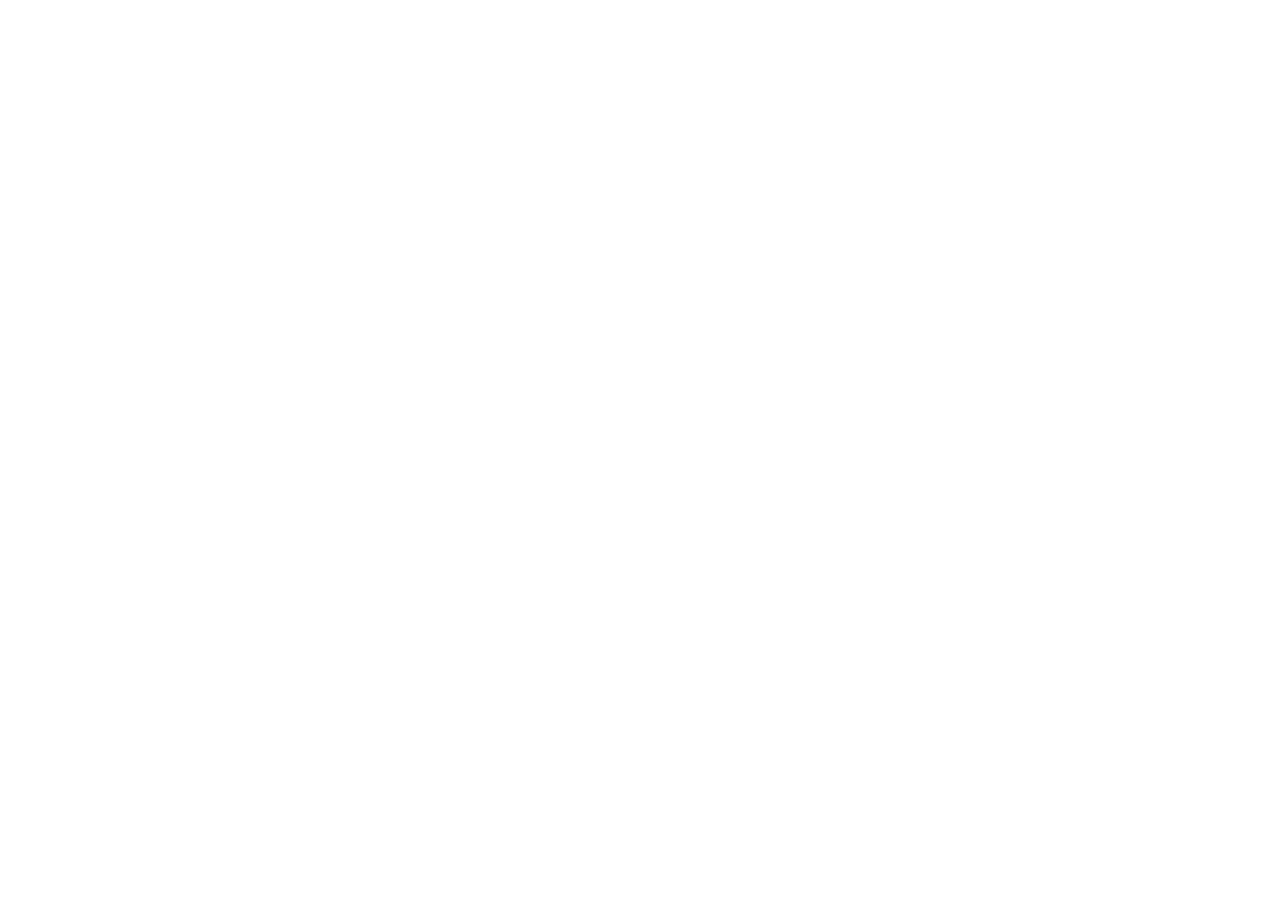
==== pages/contacto.html @ 7a92562d "Agregado de Carpeta pages/" ====
<!DOCTYPE html>
<html lang="es">
<head>
    <meta charset="UTF-8">
    <meta http-equiv="X-UA-Compatible" content="IE=edge">
    <meta name="viewport" content="width=device-width, initial-scale=1.0">
    <title>Phos Cars | CONTACTO</title>
</head>
<body>
    
</body>
</html>
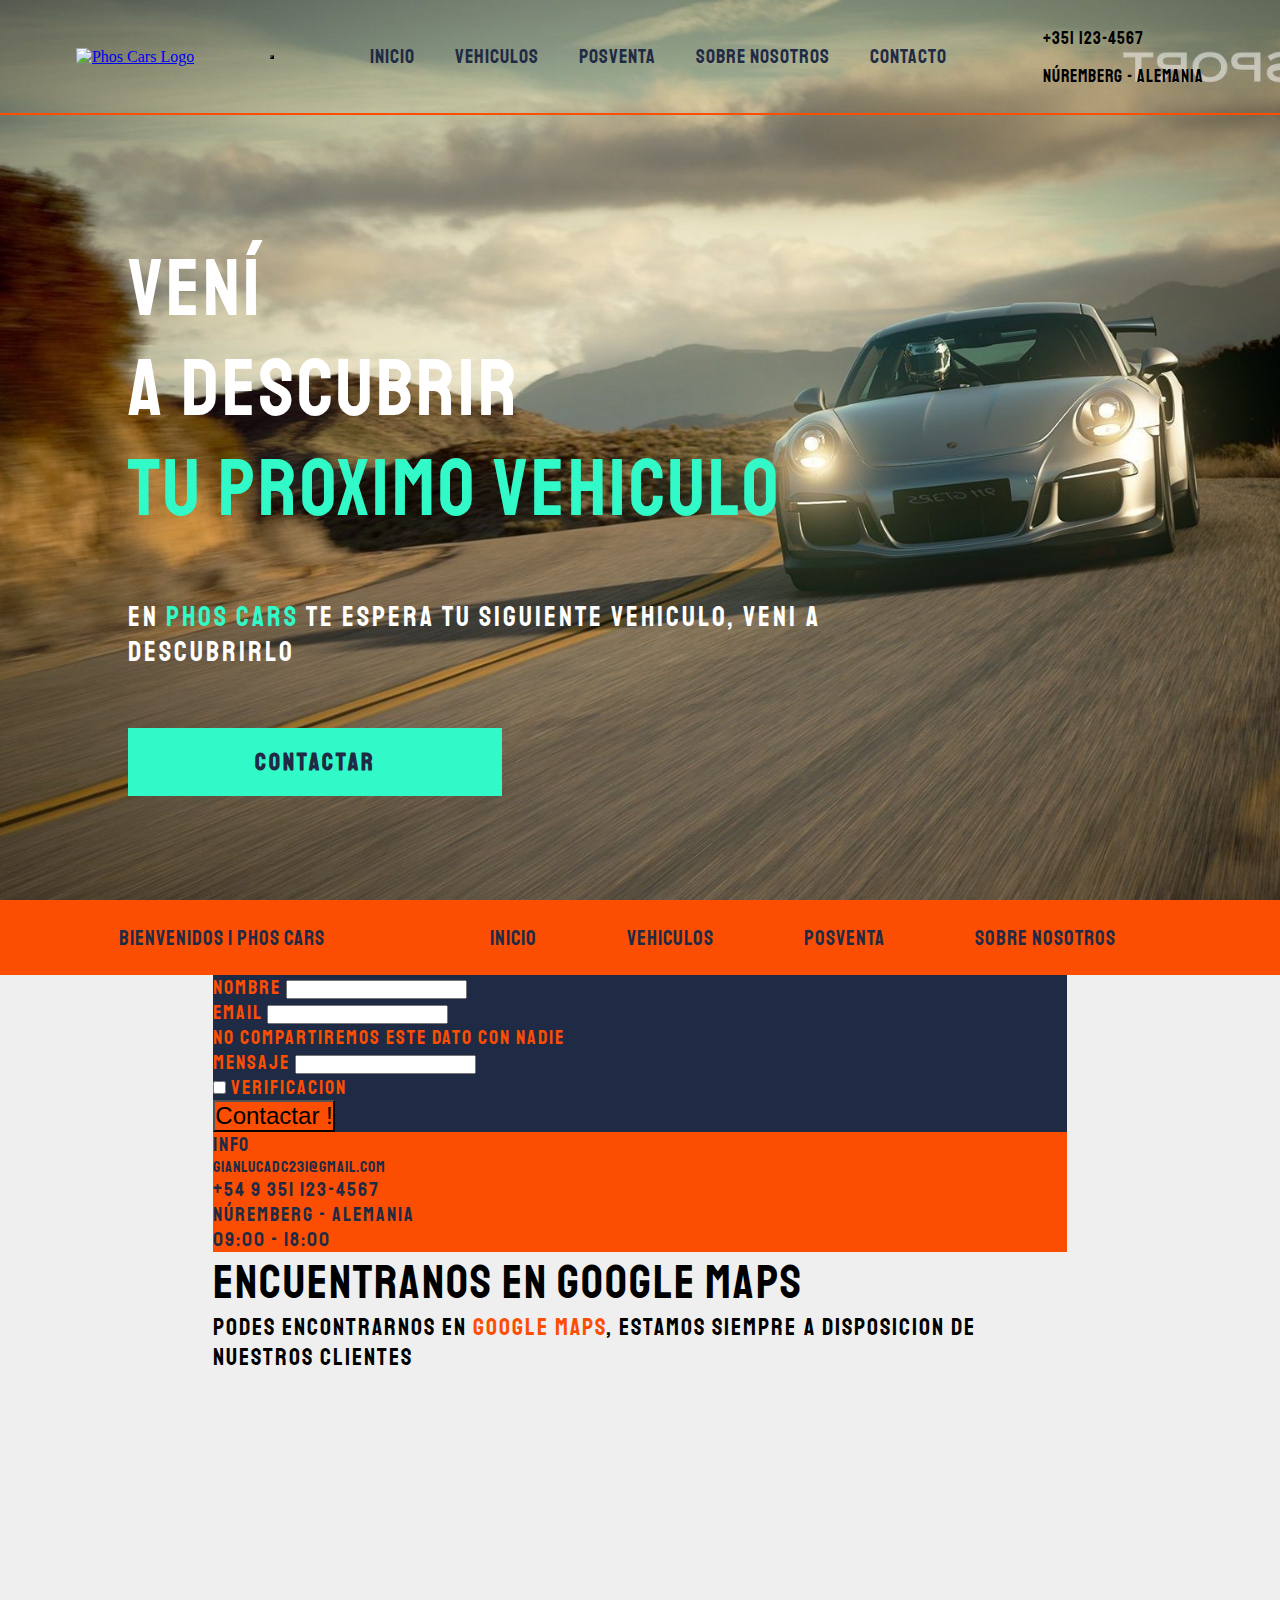
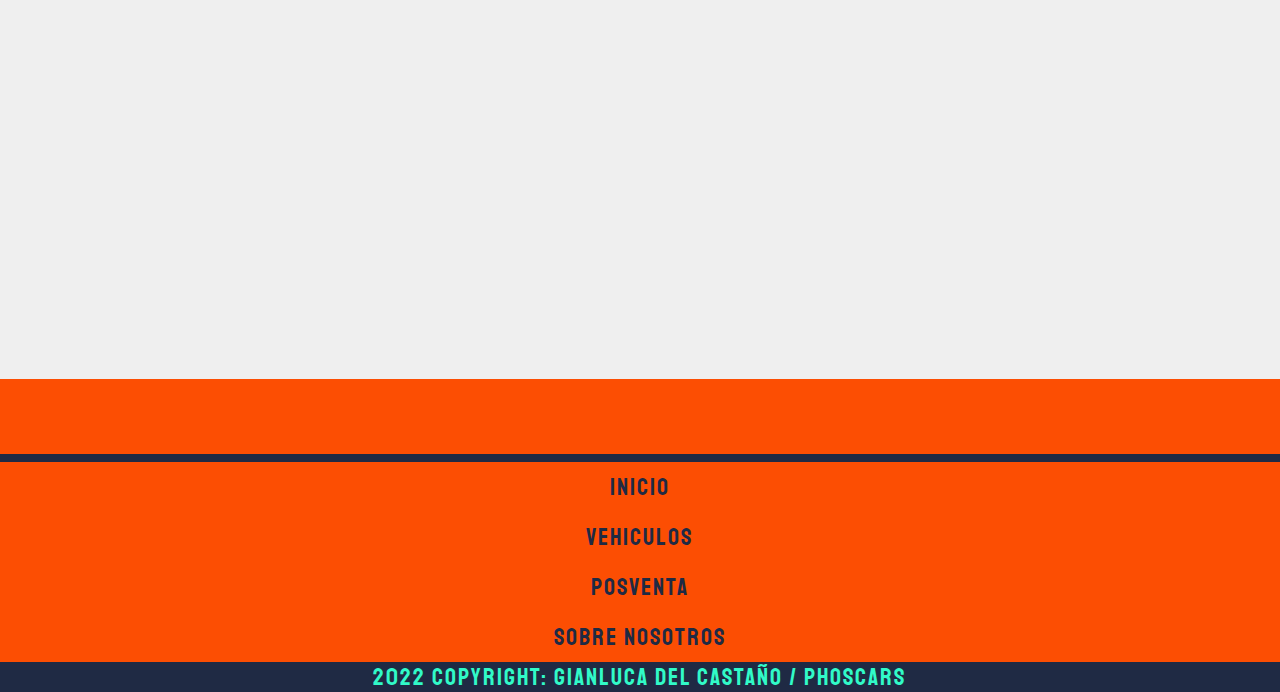
==== commit b85ee3a5: "Seccion de CONTACTO terminada(Contenido y Responsive)" ====
--- a/pages/contacto.html
+++ b/pages/contacto.html
@@ -4,9 +4,166 @@
     <meta charset="UTF-8">
     <meta http-equiv="X-UA-Compatible" content="IE=edge">
     <meta name="viewport" content="width=device-width, initial-scale=1.0">
+    <!-- Fonts Google -->
+    <link rel="preconnect" href="https://fonts.googleapis.com">
+    <link rel="preconnect" href="https://fonts.gstatic.com" crossorigin>
+    <link href="https://fonts.googleapis.com/css2?family=Staatliches&display=swap" rel="stylesheet">
+    <!-- Bootstrap -->
+    <link href="https://cdn.jsdelivr.net/npm/bootstrap@5.1.3/dist/css/bootstrap.min.css" rel="stylesheet" integrity="sha384-1BmE4kWBq78iYhFldvKuhfTAU6auU8tT94WrHftjDbrCEXSU1oBoqyl2QvZ6jIW3" crossorigin="anonymous">
+    <!-- Estilo Propio -->
+    <link rel="stylesheet" href="../css/style.css">
+    <!-- Fav Icon -->
+    <link rel="shortcut icon" href="../images/favicon.ico" type="image/x-icon">
+    <!-- Theme Color -->
+    <meta name="theme-color" content="#fc4c02">
+    <!-- Font Awesome -->
+    <script src="https://kit.fontawesome.com/902822c0ea.js" crossorigin="anonymous"></script>
     <title>Phos Cars | CONTACTO</title>
 </head>
 <body>
-    
+    <div class="contenedorGridContacto">
+        <!-- HEADER -->
+        <header class="headerContacto">
+            <!-- Header Principal -->
+            <div class="headerPrincipal navbar navbar-expand-md navbar-light">
+                <a class="navbar-brand" href="../index.html"><img src="../images/LogoPhosCars2.png" alt="Phos Cars Logo" class="logo"></a>
+                <button class="navbar-toggler" type="button" data-bs-toggle="collapse" data-bs-target="#navbarText" aria-controls="navbarText" aria-expanded="false" aria-label="Toggle navigation">
+                    <span class="navbar-toggler-icon"></span>
+                </button>
+                <div class="collapse navbar-collapse" id="navbarText">
+                    <ul class="navbar-nav me-auto mb-2 mb-lg-0">
+                        <li class="nav-item">
+                            <a class="nav-link" aria-current="page" href="../index.html">INICIO</a>
+                        </li>
+                        <li class="nav-item">
+                            <a class="nav-link" href="./vehiuclos.html">VEHICULOS</a>
+                        </li>
+                        <li class="nav-item">
+                                <a class="nav-link" href="./posventa.html">POSVENTA</a>
+                        </li>
+                        <li class="nav-item">
+                            <a class="nav-link" href="./sobreNosotros.html">SOBRE NOSOTROS</a>
+                        </li>
+                        <li class="nav-item">
+                            <a class="nav-link" href="./contacto.html">CONTACTO</a>
+                        </li>
+                    </ul>
+                </div>
+                <div class="headerInfo disabled">
+                        <div class="infoCelular">
+                            <i class="fas fa-phone"></i> 
+                            +351 123-4567
+                        </div>
+                        <div class="infoLugar">
+                            <i class="fas fa-map-marker-alt"></i>
+                            Núremberg - Alemania
+                        </div>
+                </div>
+            </div>
+            <!-- Header Principal -->
+            <!-- Header Imagen -->
+            <div class="headerImagen">
+                <div class="textoHeaderIndex">
+                    <div class="tituloTextoHeaderIndex">
+                        <p>VENÍ</p>
+                        <p>A DESCUBRIR</p>
+                        <p class="legendario">TU PROXIMO VEHICULO</p>
+                    </div>
+                    <p>EN <span style="color:#31fac8;">PHOS CARS</span> TE ESPERA TU SIGUIENTE VEHICULO, VENI A DESCUBRIRLO</p>
+                    <a href="#contact"><button>CONTACTAR</button></a>
+                </div>
+            </div>
+            <!-- Header Imagen -->
+        </header>
+        <!-- HEADER -->
+        <!-- HEADER-SECUNADARIO -->
+        <div id="contact" class="headerSec">
+            <a href="./index.html" class="bienvenidos">BIENVENIDOS | Phos Cars</a>
+            <ul>
+                <li><a href="../index.html">INICIO</a></li>
+                <li><a href="./vehiuclos.html">VEHICULOS</a></li>
+                <li><a href="./posventa.html">POSVENTA</a></li>
+                <li><a href="./sobreNosotros.html">SOBRE NOSOTROS</a></li>
+            </ul>
+        </div>
+        <!-- HEADER-SECUNADARIO -->
+        <!-- CONTACTO -->
+        <div class="contacto">
+            <!-- Formulario de Contacto -->
+            <div class="container contenedorFormulario my-5 d-flex">
+                <form class="w-75 p-3 colorLetra">
+                    <div class="mb-3">
+                        <label for="exampleInputEmail1" class="form-label">Nombre</label>
+                        <input type="name" class="form-control" id="exampleInputEmail1" aria-describedby="emailHelp">
+                    </div>
+                    <div class="mb-3">
+                        <label for="exampleInputEmail1" class="form-label">Email</label>
+                        <input type="email" class="form-control" id="exampleInputEmail1" aria-describedby="emailHelp">
+                        <div id="emailHelp" class="form-text">No compartiremos este dato con NADIE</div>
+                    </div>
+                    <div class="mb-3">
+                        <label for="exampleInputPassword1" class="form-label">Mensaje</label>
+                        <input type="text" class="form-control" id="exampleInputPassword1">
+                    </div>
+                    <div class="mb-3 form-check">
+                        <input type="checkbox" class="form-check-input" id="exampleCheck1">
+                        <label class="form-check-label" for="exampleCheck1">Verificacion</label>
+                    </div>
+                    <button type="submit" class="btn colorBoton ancho">Contactar !</button>
+                </form>
+                <div class="barraNaranja w-25 d-flex flex-column justify-content-evenly text-center">
+                    <p class="info">INFO</p>
+                    <div>
+                        <i class="fas fa-envelope azul"></i>
+                        <p class="correo" >gianlucadc231@gmail.com</p>
+                    </div>
+                    <div>
+                        <i class="fas fa-phone azul"></i>
+                        <p>+54 9 351 123-4567</p>
+                    </div>
+                    <div>
+                        <i class="fas fa-map-marker-alt azul"></i>
+                        <p>Núremberg - Alemania</p>
+                    </div>
+                    <div>
+                        <i class="fas fa-clock azul"></i>
+                        <p>09:00 - 18:00</p>
+                    </div>
+                </div>
+            </div>
+            <div class="container text-center textoMapa">
+                <p class="tituloMapa">Encuentranos en Google Maps</p>
+                <p>PODES ENCONTRARNOS EN <span style="color:#fc4e03;">GOOGLE MAPS</span>, ESTAMOS SIEMPRE A DISPOSICION DE NUESTROS CLIENTES</p>
+                <iframe src="https://www.google.com/maps/embed?pb=!1m18!1m12!1m3!1d166051.50064746625!2d10.99295526501149!3d49.43623222397576!2m3!1f0!2f0!3f0!3m2!1i1024!2i768!4f13.1!3m3!1m2!1s0x479f57aeb5b61cd3%3A0xdd5daf85a98c21b7!2sN%C3%BAremberg%2C%20Alemania!5e0!3m2!1ses!2sar!4v1643729900407!5m2!1ses!2sar" width="100%" height="600" style="border:0;" allowfullscreen="" loading="lazy"></iframe>
+            </div>
+            <!-- Mapa Ubicacion -->
+        </div>
+        <!-- CONTACTO -->
+        <!-- FOOTER -->
+        <footer class="footer">
+            <div class="iconosRedes">
+                <a href="#"><i class="fa-brands fa-twitter"></i></a>
+                <a href="#"><i class="fa-brands fa-facebook-f"></i></a>
+                <a href="#"><i class="fa-brands fa-github"></i></a>
+                <a href="#"><i class="fa-brands fa-instagram"></i></a>
+                <a href="#"><i class="fa-brands fa-youtube"></i></a>
+            </div>
+            <div class="barraColor"></div>
+            <div class="enlaces">
+                <li><a href="../index.html">INICIO</a></li>
+                <li><a href="./vehiuclos.html">VEHICULOS</a></li>
+                <li><a href="./posventa.html">POSVENTA</a></li>
+                <li><a href="./sobreNosotros.html">SOBRE NOSOTROS</a></li>
+            </div>
+            <div class="copyright"><p>2022 Copyright: Gianluca Del Castaño / PhosCars</p></div>
+        </footer>
+        <!-- FOOTER -->
+
+
+    </div>
+
+
+    <!-- Bootstrap Bundle -->
+    <script src="https://cdn.jsdelivr.net/npm/bootstrap@5.1.3/dist/js/bootstrap.bundle.min.js" integrity="sha384-ka7Sk0Gln4gmtz2MlQnikT1wXgYsOg+OMhuP+IlRH9sENBO0LRn5q+8nbTov4+1p" crossorigin="anonymous"></script>
 </body>
 </html>--- a/css/style.css
+++ b/css/style.css
@@ -0,0 +1,1175 @@
+* {
+  padding: 0;
+  margin: 0;
+  box-sizing: border-box; }
+
+body {
+  background-color: #efefef; }
+
+dl, ol, ul {
+  margin-top: 0;
+  margin-bottom: 0rem; }
+
+ol, ul {
+  padding-left: 0rem; }
+
+:root {
+  --bs-body-line-height: none; }
+
+.contenedorGrid {
+  display: grid;
+  grid-template-columns: 0.25fr 1fr 0.25fr;
+  grid-template-rows: 100vh 75px auto auto;
+  grid-template-areas: "header header header"+ "headerSec headerSec headerSec"+ "article article article"+ "footer footer footer"; }
+
+.header {
+  grid-area: header; }
+  .header .headerPrincipal {
+    width: 100%;
+    height: 115px;
+    display: flex;
+    justify-content: space-evenly;
+    align-items: center;
+    border-bottom: #fc4e03 2px solid;
+    position: absolute; }
+    .header .headerPrincipal ul {
+      display: flex;
+      flex-wrap: wrap;
+      transition: all ease 0.15s; }
+      .header .headerPrincipal ul li {
+        list-style: none; }
+        .header .headerPrincipal ul li .nav-link {
+          color: #1f2a44;
+          display: inline !important; }
+          @media (min-width: 768px) {
+            .header .headerPrincipal ul li .nav-link {
+              padding: 15px 20px; } }
+        .header .headerPrincipal ul li a {
+          text-decoration: none;
+          color: #1f2a44;
+          padding: 15px 20px;
+          transition: all ease 0.15s;
+          font-family: 'Staatliches', cursive;
+          letter-spacing: 1px;
+          font-size: 1.25rem; }
+          .header .headerPrincipal ul li a:hover {
+            border-bottom: 5px #fc4e03 solid;
+            color: #fc4e03; }
+          @media (max-width: 767px) {
+            .header .headerPrincipal ul li a {
+              font-size: 2rem; } }
+        @media (max-width: 767px) {
+          .header .headerPrincipal ul li {
+            padding: 20px 0; } }
+    @media (max-width: 767px) {
+      .header .headerPrincipal .navbar-nav {
+        align-items: center; } }
+    .header .headerPrincipal .headerInfo {
+      height: 80%;
+      display: flex;
+      flex-direction: column;
+      justify-content: space-evenly;
+      font-family: 'Staatliches', cursive;
+      letter-spacing: 1px;
+      font-size: 1.1rem; }
+      .header .headerPrincipal .headerInfo .fas {
+        color: #fc4e03;
+        font-size: 20px; }
+    @media (max-width: 950px) {
+      .header .headerPrincipal .disabled {
+        display: none; } }
+    .header .headerPrincipal .navbar-collapse {
+      flex-grow: 0; }
+    @media (max-width: 767px) {
+      .header .headerPrincipal .navbar-collapse {
+        background-color: #31fac8;
+        z-index: 2; } }
+    @media (max-width: 425px) {
+      .header .headerPrincipal {
+        z-index: 1; } }
+    .header .headerPrincipal .navbar-toggler {
+      background-color: #31fac8; }
+  .header .headerImagen {
+    height: 100%;
+    background-image: url(../images/background_imageSEO.jpg);
+    background-position: center;
+    background-size: cover; }
+    .header .headerImagen .textoHeaderIndex {
+      color: white;
+      width: 30%;
+      height: 65%;
+      display: flex;
+      flex-direction: column;
+      justify-content: space-evenly;
+      align-items: flex-start;
+      position: relative;
+      top: 20%;
+      left: 10%;
+      font-family: 'Staatliches', cursive;
+      letter-spacing: 3px; }
+      .header .headerImagen .textoHeaderIndex p {
+        font-size: 1.75rem; }
+        @media (max-width: 767px) {
+          .header .headerImagen .textoHeaderIndex p {
+            font-size: 1.5rem; } }
+        @media (max-width: 424px) {
+          .header .headerImagen .textoHeaderIndex p {
+            font-size: 1.25rem; } }
+      .header .headerImagen .textoHeaderIndex a {
+        height: 10%;
+        width: 45%; }
+        .header .headerImagen .textoHeaderIndex a button {
+          height: 100%;
+          width: 100%;
+          background-color: #31fac8;
+          border: none;
+          color: #1f2a44;
+          font-weight: bold;
+          font-size: 1.5rem;
+          letter-spacing: 3px;
+          font-family: 'Staatliches', cursive;
+          transition: all 0.3s ease-in-out;
+          cursor: pointer; }
+          .header .headerImagen .textoHeaderIndex a button:hover {
+            background-color: #fc4e03; }
+          @media (max-width: 424px) {
+            .header .headerImagen .textoHeaderIndex a button {
+              font-size: 1.25rem; } }
+      .header .headerImagen .textoHeaderIndex .tituloTextoHeaderIndex p {
+        font-size: 7rem; }
+        @media (max-width: 1440px) {
+          .header .headerImagen .textoHeaderIndex .tituloTextoHeaderIndex p {
+            font-size: 6rem; } }
+        @media (max-width: 767px) {
+          .header .headerImagen .textoHeaderIndex .tituloTextoHeaderIndex p {
+            font-size: 4rem; } }
+        @media (max-width: 424px) {
+          .header .headerImagen .textoHeaderIndex .tituloTextoHeaderIndex p {
+            font-size: 3.75rem; } }
+      .header .headerImagen .textoHeaderIndex .tituloTextoHeaderIndex .legendario {
+        color: #31fac8; }
+      @media (max-width: 1440px) {
+        .header .headerImagen .textoHeaderIndex {
+          width: 35%;
+          height: 75%; } }
+      @media (max-width: 1050px) {
+        .header .headerImagen .textoHeaderIndex {
+          width: 45%;
+          height: 75%; } }
+      @media (max-width: 865px) {
+        .header .headerImagen .textoHeaderIndex {
+          width: 80%;
+          height: 75%; } }
+      @media (max-width: 424px) {
+        .header .headerImagen .textoHeaderIndex {
+          left: 5%;
+          width: 90%;
+          height: 75%; } }
+      @media (max-width: 340px) {
+        .header .headerImagen .textoHeaderIndex {
+          left: 2%;
+          width: 96%;
+          height: 75%; } }
+    @media (max-width: 425px) {
+      .header .headerImagen {
+        background-image: url(../images/phoneBackground.jpg);
+        position: relative; }
+        .header .headerImagen:before {
+          content: '';
+          position: absolute;
+          top: 0;
+          bottom: 0;
+          left: 0;
+          right: 0;
+          background-color: rgba(0, 0, 0, 0.5); } }
+
+.headerSec {
+  grid-area: headerSec;
+  background-color: #fc4e03;
+  display: flex;
+  justify-content: space-evenly;
+  align-items: center;
+  font-family: 'Staatliches', cursive;
+  letter-spacing: 1px;
+  font-size: 1.3rem;
+  position: sticky;
+  top: 0;
+  z-index: 1; }
+  .headerSec .bienvenidos {
+    color: #1f2a44;
+    text-decoration: none; }
+    @media (max-width: 700px) {
+      .headerSec .bienvenidos {
+        display: none; } }
+  .headerSec ul {
+    display: flex;
+    justify-content: space-between;
+    align-items: center; }
+    .headerSec ul li {
+      list-style: none; }
+      .headerSec ul li a {
+        text-decoration: none;
+        padding: 25px 45px;
+        transition: all ease 0.25s;
+        color: #1f2a44; }
+        .headerSec ul li a:hover {
+          background-color: #1f2a44;
+          color: #fc4e03; }
+        @media (max-width: 950px) {
+          .headerSec ul li a {
+            padding: 25px 20px; } }
+        @media (max-width: 750px) {
+          .headerSec ul li a {
+            padding: 25px 10px; } }
+        @media (max-width: 580px) {
+          .headerSec ul li a {
+            padding: 29px 15px; } }
+        @media (max-width: 424px) {
+          .headerSec ul li a {
+            padding: 29px 8px; } }
+        @media (max-width: 370px) {
+          .headerSec ul li a {
+            padding: 29px 2px; } }
+  @media (max-width: 580px) {
+    .headerSec {
+      font-size: 1rem; } }
+
+.article {
+  grid-area: article;
+  display: grid;
+  grid-template-columns: 0.25fr 0.25fr 1fr 1fr 0.25fr 0.25fr;
+  grid-template-rows: auto auto auto auto auto;
+  row-gap: 25px;
+  grid-template-areas: ". . muestraVehiculosIndex muestraVehiculosIndex . ."+ ". . seccionesIndex seccionesIndex . ."+ "estadisticasIndex estadisticasIndex estadisticasIndex estadisticasIndex estadisticasIndex estadisticasIndex"+ "opinionesIndex opinionesIndex opinionesIndex opinionesIndex opinionesIndex opinionesIndex"+ "infoIndex infoIndex infoIndex infoIndex infoIndex infoIndex"; }
+  .article .muestraVehiculosIndex {
+    background-color: #1f2a44;
+    grid-area: muestraVehiculosIndex;
+    text-align: center; }
+    .article .muestraVehiculosIndex .tituloMuestraVehiculosIndex p {
+      color: #fc4e03;
+      font-family: 'Staatliches', cursive;
+      letter-spacing: 2px;
+      font-size: 3rem;
+      padding-top: 20px; }
+    .article .muestraVehiculosIndex .contenedorAuto1 p {
+      color: #fc4e03;
+      font-family: 'Staatliches', cursive;
+      letter-spacing: 2px;
+      font-size: 2rem; }
+    .article .muestraVehiculosIndex .contenedorAuto2 p {
+      color: #fc4e03;
+      font-family: 'Staatliches', cursive;
+      letter-spacing: 2px;
+      font-size: 2rem; }
+    .article .muestraVehiculosIndex .contenedorAuto3 p {
+      color: #fc4e03;
+      font-family: 'Staatliches', cursive;
+      letter-spacing: 2px;
+      font-size: 2rem; }
+    .article .muestraVehiculosIndex .contenedorAuto4 p {
+      color: #fc4e03;
+      font-family: 'Staatliches', cursive;
+      letter-spacing: 2px;
+      font-size: 2rem; }
+    .article .muestraVehiculosIndex .contenedorAuto5 p {
+      color: #fc4e03;
+      font-family: 'Staatliches', cursive;
+      letter-spacing: 2px;
+      font-size: 2rem; }
+    .article .muestraVehiculosIndex .contenedorAuto6 p {
+      color: #fc4e03;
+      font-family: 'Staatliches', cursive;
+      letter-spacing: 2px;
+      font-size: 2rem; }
+    .article .muestraVehiculosIndex .autoi {
+      width: 75%; }
+    @media (max-width: 1100px) {
+      .article .muestraVehiculosIndex img {
+        width: 75%; } }
+    @media (max-width: 425px) {
+      .article .muestraVehiculosIndex .responsive425 {
+        flex-direction: column !important; } }
+  .article .seccionesIndex {
+    grid-area: seccionesIndex;
+    display: grid;
+    grid-template-columns: 0.25fr 1fr 1fr 0.25fr;
+    grid-template-rows: auto 1fr 1fr;
+    row-gap: 20px;
+    grid-template-areas: ". tituloSeccionesIndex tituloSeccionesIndex ."+ ". secciones1 secciones1 ."+ ". secciones2 secciones2 ."; }
+    .article .seccionesIndex .tituloSeccionesIndex {
+      grid-area: tituloSeccionesIndex;
+      margin: 0 auto; }
+      .article .seccionesIndex .tituloSeccionesIndex p {
+        font-family: 'Staatliches', cursive;
+        letter-spacing: 2px;
+        font-size: 4rem;
+        color: #1f2a44; }
+    .article .seccionesIndex .secciones1 {
+      grid-area: secciones1;
+      display: grid;
+      grid-template-columns: 1fr 1fr;
+      grid-template-rows: 1fr;
+      column-gap: 20px;
+      grid-template-areas: "seccionesVehiculos seccionesPosventa"; }
+      .article .seccionesIndex .secciones1 .seccionesVehiculos {
+        background-color: crimson;
+        grid-area: seccionesVehiculos;
+        background-image: url(../images/seccionVehiculos.png);
+        background-position: center;
+        background-size: contain;
+        height: 450px;
+        width: 100%;
+        display: flex;
+        justify-content: center;
+        align-items: center;
+        text-decoration: none; }
+        .article .seccionesIndex .secciones1 .seccionesVehiculos p {
+          font-family: 'Staatliches', cursive;
+          letter-spacing: 2px;
+          font-size: 3rem;
+          color: #1f2a44; }
+      .article .seccionesIndex .secciones1 .seccionesPosventa {
+        background-color: royalblue;
+        grid-area: seccionesPosventa;
+        background-image: url(../images/seccionVehiculos.png);
+        background-position: center;
+        background-size: contain;
+        height: 450px;
+        width: 100%;
+        display: flex;
+        justify-content: center;
+        align-items: center;
+        text-decoration: none; }
+        .article .seccionesIndex .secciones1 .seccionesPosventa p {
+          font-family: 'Staatliches', cursive;
+          letter-spacing: 2px;
+          font-size: 3rem;
+          color: #1f2a44; }
+      @media (max-width: 425px) {
+        .article .seccionesIndex .secciones1 {
+          grid-template-rows: 1fr 1fr;
+          row-gap: 20px;
+          grid-template-areas: "seccionesVehiculos seccionesVehiculos"+ "seccionesPosventa seccionesPosventa"; } }
+    .article .seccionesIndex .secciones2 {
+      grid-area: secciones2;
+      display: grid;
+      grid-template-columns: 1fr 1fr;
+      grid-template-rows: 1fr;
+      column-gap: 20px;
+      grid-template-areas: "seccionesSobreNosotros seccionesContacto"; }
+      .article .seccionesIndex .secciones2 .seccionesSobreNosotros {
+        background-color: dimgray;
+        grid-area: seccionesSobreNosotros;
+        background-image: url(../images/seccionVehiculos.png);
+        background-position: center;
+        background-size: contain;
+        height: 450px;
+        width: 100%;
+        display: flex;
+        justify-content: center;
+        align-items: center;
+        text-decoration: none; }
+        .article .seccionesIndex .secciones2 .seccionesSobreNosotros p {
+          font-family: 'Staatliches', cursive;
+          letter-spacing: 2px;
+          font-size: 3rem;
+          color: #1f2a44;
+          text-align: center; }
+      .article .seccionesIndex .secciones2 .seccionesContacto {
+        background-color: darkgreen;
+        grid-area: seccionesContacto;
+        background-image: url(../images/seccionVehiculos.png);
+        background-position: center;
+        background-size: contain;
+        height: 450px;
+        width: 100%;
+        display: flex;
+        justify-content: center;
+        align-items: center;
+        text-decoration: none; }
+        .article .seccionesIndex .secciones2 .seccionesContacto p {
+          font-family: 'Staatliches', cursive;
+          letter-spacing: 2px;
+          font-size: 3rem;
+          color: #1f2a44; }
+      @media (max-width: 425px) {
+        .article .seccionesIndex .secciones2 {
+          grid-template-rows: 1fr 1fr;
+          row-gap: 20px;
+          grid-template-areas: "seccionesSobreNosotros seccionesSobreNosotros"+ "seccionesContacto seccionesContacto"; } }
+    @media (max-width: 500px) {
+      .article .seccionesIndex {
+        grid-template-areas: ". tituloSeccionesIndex tituloSeccionesIndex ."+ "secciones1 secciones1 secciones1 secciones1"+ "secciones2 secciones2 secciones2 secciones2"; } }
+  .article .estadisticasIndex {
+    grid-area: estadisticasIndex;
+    background-color: #1f2a44;
+    display: grid;
+    grid-template-columns: 0.25fr 1fr 1fr 1fr 1fr 0.25fr;
+    grid-template-rows: auto auto;
+    row-gap: 25px;
+    grid-template-areas: ". tituloEstadisticaIndex tituloEstadisticaIndex tituloEstadisticaIndex tituloEstadisticaIndex ."+ ". itemsEstadisticas itemsEstadisticas itemsEstadisticas itemsEstadisticas ."; }
+    .article .estadisticasIndex .tituloEstadisticaIndex {
+      grid-area: tituloEstadisticaIndex;
+      display: flex;
+      justify-content: center; }
+      .article .estadisticasIndex .tituloEstadisticaIndex p {
+        color: #fc4e03;
+        font-family: 'Staatliches', cursive;
+        letter-spacing: 2px;
+        font-size: 3rem;
+        padding-top: 20px; }
+    .article .estadisticasIndex .itemsEstadisticas {
+      grid-area: itemsEstadisticas;
+      display: grid;
+      grid-template-columns: 1fr 1fr 1fr 1fr;
+      grid-template-rows: 1fr;
+      column-gap: 30px;
+      grid-template-areas: "datoEstadistica1 datoEstadistica2 datoEstadistica3 datoEstadistica4";
+      padding-bottom: 40px;
+      text-align: center; }
+      .article .estadisticasIndex .itemsEstadisticas .datoEstadistica1 {
+        grid-area: datoEstadistica1;
+        border: 2px solid #fc4e03;
+        height: 200px;
+        display: flex;
+        flex-direction: column;
+        justify-content: space-evenly;
+        align-items: center; }
+        .article .estadisticasIndex .itemsEstadisticas .datoEstadistica1 .fa-car {
+          color: #fc4e03;
+          font-size: 3rem; }
+        .article .estadisticasIndex .itemsEstadisticas .datoEstadistica1 p {
+          color: #fc4e03;
+          font-family: 'Staatliches', cursive;
+          letter-spacing: 2px;
+          font-size: 2rem; }
+          @media (max-width: 1440px) {
+            .article .estadisticasIndex .itemsEstadisticas .datoEstadistica1 p {
+              font-size: 1.5rem; } }
+          @media (max-width: 425px) {
+            .article .estadisticasIndex .itemsEstadisticas .datoEstadistica1 p {
+              font-size: 2rem; } }
+      .article .estadisticasIndex .itemsEstadisticas .datoEstadistica2 {
+        border: 2px solid #fc4e03;
+        grid-area: datoEstadistica2;
+        height: 200px;
+        display: flex;
+        flex-direction: column;
+        justify-content: space-evenly;
+        align-items: center; }
+        .article .estadisticasIndex .itemsEstadisticas .datoEstadistica2 .fa-chart-line {
+          color: #fc4e03;
+          font-size: 3rem; }
+        .article .estadisticasIndex .itemsEstadisticas .datoEstadistica2 p {
+          color: #fc4e03;
+          font-family: 'Staatliches', cursive;
+          letter-spacing: 2px;
+          font-size: 2rem; }
+          @media (max-width: 1440px) {
+            .article .estadisticasIndex .itemsEstadisticas .datoEstadistica2 p {
+              font-size: 1.5rem; } }
+          @media (max-width: 425px) {
+            .article .estadisticasIndex .itemsEstadisticas .datoEstadistica2 p {
+              font-size: 2rem; } }
+      .article .estadisticasIndex .itemsEstadisticas .datoEstadistica3 {
+        border: 2px solid #fc4e03;
+        grid-area: datoEstadistica3;
+        height: 200px;
+        display: flex;
+        flex-direction: column;
+        justify-content: space-evenly;
+        align-items: center; }
+        .article .estadisticasIndex .itemsEstadisticas .datoEstadistica3 .fa-face-grin-stars {
+          color: #fc4e03;
+          font-size: 3rem; }
+        .article .estadisticasIndex .itemsEstadisticas .datoEstadistica3 p {
+          color: #fc4e03;
+          font-family: 'Staatliches', cursive;
+          letter-spacing: 2px;
+          font-size: 2rem; }
+          @media (max-width: 1440px) {
+            .article .estadisticasIndex .itemsEstadisticas .datoEstadistica3 p {
+              font-size: 1.5rem; } }
+          @media (max-width: 425px) {
+            .article .estadisticasIndex .itemsEstadisticas .datoEstadistica3 p {
+              font-size: 2rem; } }
+      .article .estadisticasIndex .itemsEstadisticas .datoEstadistica4 {
+        border: 2px solid #fc4e03;
+        grid-area: datoEstadistica4;
+        height: 200px;
+        display: flex;
+        flex-direction: column;
+        justify-content: space-evenly;
+        align-items: center; }
+        .article .estadisticasIndex .itemsEstadisticas .datoEstadistica4 .fa-calendar-check {
+          color: #fc4e03;
+          font-size: 3rem; }
+        .article .estadisticasIndex .itemsEstadisticas .datoEstadistica4 p {
+          color: #fc4e03;
+          font-family: 'Staatliches', cursive;
+          letter-spacing: 2px;
+          font-size: 2rem; }
+          @media (max-width: 1440px) {
+            .article .estadisticasIndex .itemsEstadisticas .datoEstadistica4 p {
+              font-size: 1.5rem; } }
+          @media (max-width: 425px) {
+            .article .estadisticasIndex .itemsEstadisticas .datoEstadistica4 p {
+              font-size: 2rem; } }
+      @media (max-width: 550px) {
+        .article .estadisticasIndex .itemsEstadisticas {
+          grid-template-columns: 1fr 1fr 1fr 1fr;
+          grid-template-rows: repeat(4, 1fr);
+          column-gap: 30px;
+          row-gap: 30px;
+          grid-template-areas: "datoEstadistica1 datoEstadistica1 datoEstadistica1 datoEstadistica1"+ "datoEstadistica2 datoEstadistica2 datoEstadistica2 datoEstadistica2"+ "datoEstadistica3 datoEstadistica3 datoEstadistica3 datoEstadistica3"+ "datoEstadistica4 datoEstadistica4 datoEstadistica4 datoEstadistica4"; } }
+  .article .opinionesIndex {
+    grid-area: opinionesIndex;
+    display: grid;
+    grid-template-columns: 0.75fr 1fr 1fr 1fr 0.75fr;
+    column-gap: 70px;
+    grid-template-rows: auto;
+    grid-template-areas: ". contenedorOpinionesIndex1 contenedorOpinionesIndex2 contenedorOpinionesIndex3 .";
+    align-items: center;
+    background-image: url(../images/opinionesBackground2.png);
+    background-position: center;
+    background-size: cover;
+    height: 300px; }
+    .article .opinionesIndex .contenedorOpinionesIndex1 {
+      grid-area: contenedorOpinionesIndex1;
+      height: 200px;
+      display: flex;
+      flex-direction: column;
+      justify-content: space-evenly;
+      align-items: center; }
+      .article .opinionesIndex .contenedorOpinionesIndex1 .estrellas {
+        color: #fc4e03;
+        font-size: 2rem; }
+        @media (max-width: 970px) {
+          .article .opinionesIndex .contenedorOpinionesIndex1 .estrellas {
+            font-size: 1.5rem; } }
+      .article .opinionesIndex .contenedorOpinionesIndex1 p {
+        color: #fc4e03;
+        font-family: 'Staatliches', cursive;
+        letter-spacing: 2px;
+        font-size: 1.15rem;
+        text-align: center; }
+      @media (max-width: 630px) {
+        .article .opinionesIndex .contenedorOpinionesIndex1 {
+          position: relative; } }
+    .article .opinionesIndex .contenedorOpinionesIndex2 {
+      grid-area: contenedorOpinionesIndex2;
+      height: 200px;
+      display: flex;
+      flex-direction: column;
+      justify-content: space-evenly;
+      align-items: center; }
+      .article .opinionesIndex .contenedorOpinionesIndex2 .estrellas {
+        color: #fc4e03;
+        font-size: 2rem; }
+        @media (max-width: 970px) {
+          .article .opinionesIndex .contenedorOpinionesIndex2 .estrellas {
+            font-size: 1.5rem; } }
+      .article .opinionesIndex .contenedorOpinionesIndex2 p {
+        color: #fc4e03;
+        font-family: 'Staatliches', cursive;
+        letter-spacing: 2px;
+        font-size: 1.15rem;
+        text-align: center; }
+      @media (max-width: 630px) {
+        .article .opinionesIndex .contenedorOpinionesIndex2 {
+          position: relative; } }
+    .article .opinionesIndex .contenedorOpinionesIndex3 {
+      grid-area: contenedorOpinionesIndex3;
+      height: 200px;
+      display: flex;
+      flex-direction: column;
+      justify-content: space-evenly;
+      align-items: center; }
+      .article .opinionesIndex .contenedorOpinionesIndex3 .estrellas {
+        color: #fc4e03;
+        font-size: 2rem; }
+        @media (max-width: 970px) {
+          .article .opinionesIndex .contenedorOpinionesIndex3 .estrellas {
+            font-size: 1.5rem; } }
+      .article .opinionesIndex .contenedorOpinionesIndex3 p {
+        color: #fc4e03;
+        font-family: 'Staatliches', cursive;
+        letter-spacing: 2px;
+        font-size: 1.15rem;
+        text-align: center; }
+      @media (max-width: 630px) {
+        .article .opinionesIndex .contenedorOpinionesIndex3 {
+          position: relative; } }
+    @media (max-width: 1250px) {
+      .article .opinionesIndex {
+        grid-template-columns: 0.25fr 1fr 1fr 1fr 0.25fr; } }
+    @media (max-width: 1035px) {
+      .article .opinionesIndex {
+        grid-template-columns: 0.1fr 1fr 1fr 1fr 0.1fr; } }
+    @media (max-width: 970px) {
+      .article .opinionesIndex {
+        grid-template-columns: 1fr 1fr 1fr;
+        grid-template-areas: "contenedorOpinionesIndex1 contenedorOpinionesIndex2 contenedorOpinionesIndex3"; } }
+    @media (max-width: 630px) {
+      .article .opinionesIndex {
+        grid-template-columns: 0.1fr 1fr 0.1fr;
+        grid-template-rows: repeat(3, 1fr);
+        column-gap: 0;
+        row-gap: 30px;
+        grid-template-areas: ". contenedorOpinionesIndex1 ."+ ". contenedorOpinionesIndex2 ."+ ". contenedorOpinionesIndex3 .";
+        height: auto;
+        background-image: url(../images/opinionesBackground630_2.jpg);
+        position: relative; }
+        .article .opinionesIndex:before {
+          content: '';
+          position: absolute;
+          top: 0;
+          bottom: 0;
+          left: 0;
+          right: 0;
+          background-color: rgba(0, 0, 0, 0.5); } }
+  .article .infoIndex {
+    background-color: #1f2a44;
+    grid-area: infoIndex;
+    display: grid;
+    grid-template-columns: 0.1fr 1fr 0.1fr;
+    grid-template-rows: 1fr 1fr 1fr;
+    grid-template-areas: ". contenedorInfoIndex1 ."+ ". contenedorInfoIndex2 ."+ ". contenedorInfoIndex3 ."; }
+    .article .infoIndex .contenedorInfoIndex1 {
+      grid-area: contenedorInfoIndex1;
+      display: flex;
+      justify-content: space-evenly;
+      align-items: center;
+      margin: 35px 0; }
+      .article .infoIndex .contenedorInfoIndex1 img {
+        width: 50%;
+        border-radius: 20px; }
+        @media (max-width: 768px) {
+          .article .infoIndex .contenedorInfoIndex1 img {
+            margin-bottom: 35px;
+            width: 100%;
+            border-radius: 0; } }
+      .article .infoIndex .contenedorInfoIndex1 .textoInfo {
+        width: 40%;
+        height: 50%;
+        display: flex;
+        flex-direction: column;
+        justify-content: space-evenly;
+        align-items: center; }
+        .article .infoIndex .contenedorInfoIndex1 .textoInfo p {
+          font-family: 'Staatliches', cursive;
+          letter-spacing: 2px;
+          font-size: 1.15rem;
+          text-align: center;
+          color: #31fac8; }
+          @media (max-width: 768px) {
+            .article .infoIndex .contenedorInfoIndex1 .textoInfo p {
+              font-size: 1.5rem; } }
+        .article .infoIndex .contenedorInfoIndex1 .textoInfo a {
+          color: #1f2a44;
+          width: 40%;
+          height: 45px; }
+          .article .infoIndex .contenedorInfoIndex1 .textoInfo a button {
+            background-color: #31fac8;
+            color: #1f2a44;
+            border: none;
+            width: 100%;
+            height: 100%;
+            font-family: 'Staatliches', cursive;
+            letter-spacing: 2px;
+            font-size: 1.15rem;
+            transition: all ease 0.3s; }
+            .article .infoIndex .contenedorInfoIndex1 .textoInfo a button:hover {
+              background-color: #fc4e03;
+              border-radius: 25px; }
+          @media (max-width: 768px) {
+            .article .infoIndex .contenedorInfoIndex1 .textoInfo a {
+              width: 60%; } }
+        @media (max-width: 768px) {
+          .article .infoIndex .contenedorInfoIndex1 .textoInfo {
+            width: 85%; } }
+      @media (max-width: 768px) {
+        .article .infoIndex .contenedorInfoIndex1 {
+          flex-direction: column; } }
+    .article .infoIndex .contenedorInfoIndex2 {
+      grid-area: contenedorInfoIndex2;
+      display: flex;
+      flex-direction: row-reverse;
+      justify-content: space-evenly;
+      align-items: center;
+      margin: 35px 0; }
+      .article .infoIndex .contenedorInfoIndex2 img {
+        width: 50%;
+        border-radius: 20px; }
+        @media (max-width: 768px) {
+          .article .infoIndex .contenedorInfoIndex2 img {
+            margin-bottom: 35px;
+            width: 100%;
+            border-radius: 0; } }
+      .article .infoIndex .contenedorInfoIndex2 .textoInfo {
+        width: 40%;
+        height: 50%;
+        display: flex;
+        flex-direction: column;
+        justify-content: space-evenly;
+        align-items: center; }
+        .article .infoIndex .contenedorInfoIndex2 .textoInfo p {
+          font-family: 'Staatliches', cursive;
+          letter-spacing: 2px;
+          font-size: 1.15rem;
+          text-align: center;
+          color: #31fac8; }
+          @media (max-width: 768px) {
+            .article .infoIndex .contenedorInfoIndex2 .textoInfo p {
+              font-size: 1.5rem; } }
+        .article .infoIndex .contenedorInfoIndex2 .textoInfo a {
+          color: #1f2a44;
+          width: 40%;
+          height: 45px; }
+          .article .infoIndex .contenedorInfoIndex2 .textoInfo a button {
+            background-color: #31fac8;
+            color: #1f2a44;
+            border: none;
+            width: 100%;
+            height: 100%;
+            font-family: 'Staatliches', cursive;
+            letter-spacing: 2px;
+            font-size: 1.15rem;
+            transition: all ease 0.3s; }
+            .article .infoIndex .contenedorInfoIndex2 .textoInfo a button:hover {
+              background-color: #fc4e03;
+              border-radius: 25px; }
+          @media (max-width: 768px) {
+            .article .infoIndex .contenedorInfoIndex2 .textoInfo a {
+              width: 60%; } }
+        @media (max-width: 768px) {
+          .article .infoIndex .contenedorInfoIndex2 .textoInfo {
+            width: 85%; } }
+      @media (max-width: 768px) {
+        .article .infoIndex .contenedorInfoIndex2 {
+          flex-direction: column; } }
+    .article .infoIndex .contenedorInfoIndex3 {
+      grid-area: contenedorInfoIndex3;
+      display: flex;
+      justify-content: space-evenly;
+      align-items: center;
+      margin: 35px 0; }
+      .article .infoIndex .contenedorInfoIndex3 img {
+        width: 50%;
+        border-radius: 20px; }
+        @media (max-width: 768px) {
+          .article .infoIndex .contenedorInfoIndex3 img {
+            margin-bottom: 35px;
+            width: 100%;
+            border-radius: 0; } }
+      .article .infoIndex .contenedorInfoIndex3 .textoInfo {
+        width: 40%;
+        height: 50%;
+        display: flex;
+        flex-direction: column;
+        justify-content: space-evenly;
+        align-items: center; }
+        .article .infoIndex .contenedorInfoIndex3 .textoInfo p {
+          font-family: 'Staatliches', cursive;
+          letter-spacing: 2px;
+          font-size: 1.15rem;
+          text-align: center;
+          color: #31fac8; }
+          @media (max-width: 768px) {
+            .article .infoIndex .contenedorInfoIndex3 .textoInfo p {
+              font-size: 1.5rem; } }
+        .article .infoIndex .contenedorInfoIndex3 .textoInfo a {
+          color: #1f2a44;
+          width: 40%;
+          height: 45px; }
+          .article .infoIndex .contenedorInfoIndex3 .textoInfo a button {
+            background-color: #31fac8;
+            color: #1f2a44;
+            border: none;
+            width: 100%;
+            height: 100%;
+            font-family: 'Staatliches', cursive;
+            letter-spacing: 2px;
+            font-size: 1.15rem;
+            transition: all ease 0.3s; }
+            .article .infoIndex .contenedorInfoIndex3 .textoInfo a button:hover {
+              background-color: #fc4e03;
+              border-radius: 25px; }
+          @media (max-width: 768px) {
+            .article .infoIndex .contenedorInfoIndex3 .textoInfo a {
+              width: 60%; } }
+        @media (max-width: 768px) {
+          .article .infoIndex .contenedorInfoIndex3 .textoInfo {
+            width: 85%; } }
+      @media (max-width: 768px) {
+        .article .infoIndex .contenedorInfoIndex3 {
+          flex-direction: column; } }
+    @media (max-width: 1440px) {
+      .article .infoIndex {
+        grid-template-areas: "contenedorInfoIndex1 contenedorInfoIndex1 contenedorInfoIndex1"+ "contenedorInfoIndex2 contenedorInfoIndex2 contenedorInfoIndex2"+ "contenedorInfoIndex3 contenedorInfoIndex3 contenedorInfoIndex3"; } }
+    @media (max-width: 768px) {
+      .article .infoIndex {
+        grid-template-columns: 1fr;
+        grid-template-areas: "contenedorInfoIndex1"+ "contenedorInfoIndex2"+ "contenedorInfoIndex3"; } }
+  @media (max-width: 1650px) {
+    .article {
+      grid-template-areas: ". muestraVehiculosIndex muestraVehiculosIndex muestraVehiculosIndex muestraVehiculosIndex ."+ ". seccionesIndex seccionesIndex seccionesIndex seccionesIndex ."+ "estadisticasIndex estadisticasIndex estadisticasIndex estadisticasIndex estadisticasIndex estadisticasIndex"+ "opinionesIndex opinionesIndex opinionesIndex opinionesIndex opinionesIndex opinionesIndex"+ "infoIndex infoIndex infoIndex infoIndex infoIndex infoIndex"; } }
+  @media (max-width: 1330px) {
+    .article {
+      grid-template-areas: "muestraVehiculosIndex muestraVehiculosIndex muestraVehiculosIndex muestraVehiculosIndex muestraVehiculosIndex muestraVehiculosIndex"+ ". seccionesIndex seccionesIndex seccionesIndex seccionesIndex ."+ "estadisticasIndex estadisticasIndex estadisticasIndex estadisticasIndex estadisticasIndex estadisticasIndex"+ "opinionesIndex opinionesIndex opinionesIndex opinionesIndex opinionesIndex opinionesIndex"+ "infoIndex infoIndex infoIndex infoIndex infoIndex infoIndex"; } }
+  @media (max-width: 1024px) {
+    .article {
+      grid-template-areas: "muestraVehiculosIndex muestraVehiculosIndex muestraVehiculosIndex muestraVehiculosIndex muestraVehiculosIndex muestraVehiculosIndex"+ "seccionesIndex seccionesIndex seccionesIndex seccionesIndex seccionesIndex seccionesIndex"+ "estadisticasIndex estadisticasIndex estadisticasIndex estadisticasIndex estadisticasIndex estadisticasIndex"+ "opinionesIndex opinionesIndex opinionesIndex opinionesIndex opinionesIndex opinionesIndex"+ "infoIndex infoIndex infoIndex infoIndex infoIndex infoIndex"; } }
+
+.footer {
+  grid-area: footer;
+  background-color: #fc4e03;
+  color: #1f2a44;
+  display: flex;
+  flex-direction: column;
+  justify-content: center;
+  align-items: center; }
+  .footer .iconosRedes {
+    height: 75px;
+    display: flex;
+    align-items: center; }
+    .footer .iconosRedes a {
+      text-decoration: none;
+      padding: 0 15px; }
+      .footer .iconosRedes a .fa-brands {
+        color: #1f2a44;
+        font-size: 2.5rem; }
+      .footer .iconosRedes a:hover .fa-brands {
+        color: #31fac8; }
+      @media (max-width: 350px) {
+        .footer .iconosRedes a {
+          padding: 0 12px; } }
+  .footer .barraColor {
+    background-color: #1f2a44;
+    height: 7.5px;
+    width: 100%; }
+  .footer .enlaces li {
+    list-style: none;
+    text-align: center;
+    padding: 10px 0; }
+    .footer .enlaces li a {
+      text-decoration: none;
+      font-family: 'Staatliches', cursive;
+      letter-spacing: 2px;
+      font-size: 1.5rem;
+      color: #1f2a44; }
+      .footer .enlaces li a:hover {
+        color: #31fac8; }
+    @media (max-width: 425px) {
+      .footer .enlaces li {
+        list-style: none;
+        padding: 0 18px; } }
+    @media (max-width: 375px) {
+      .footer .enlaces li {
+        list-style: none;
+        padding: 0 10px; } }
+  .footer .copyright {
+    width: 100%; }
+    .footer .copyright p {
+      background-color: #1f2a44;
+      color: #31fac8;
+      text-align: center;
+      font-family: 'Staatliches', cursive;
+      letter-spacing: 2px;
+      font-size: 1.5rem;
+      margin-bottom: 0; }
+      @media (max-width: 530px) {
+        .footer .copyright p {
+          font-size: 1rem; } }
+    @media (max-width: 320px) {
+      .footer .copyright {
+        text-align: center; } }
+
+.contenedorGridContacto {
+  display: grid;
+  grid-template-columns: 0.25fr 1fr 0.25fr;
+  grid-template-rows: 100vh 75px auto auto;
+  grid-template-areas: "headerContacto headerContacto headerContacto"+ "headerSec headerSec headerSec"+ ". contacto ."+ "footer footer footer"; }
+  @media (max-width: 1024px) {
+    .contenedorGridContacto {
+      grid-template-areas: "headerContacto headerContacto headerContacto"+ "headerSec headerSec headerSec"+ "contacto contacto contacto"+ "footer footer footer"; } }
+
+.contacto {
+  grid-area: contacto;
+  font-family: 'Staatliches', cursive;
+  letter-spacing: 2px; }
+  .contacto .contenedorFormulario {
+    background-color: #1f2a44; }
+    .contacto .contenedorFormulario .colorLetra {
+      color: #fc4e03;
+      font-size: 1.25rem; }
+      .contacto .contenedorFormulario .colorLetra .colorBoton {
+        background-color: #fc4e03;
+        transition: all ease 0.3s; }
+        .contacto .contenedorFormulario .colorLetra .colorBoton:hover {
+          background-color: #31fac8; }
+      .contacto .contenedorFormulario .colorLetra button {
+        font-size: 1.5rem; }
+    @media (max-width: 730px) {
+      .contacto .contenedorFormulario {
+        flex-direction: column; } }
+  .contacto .barraNaranja {
+    background-color: #fc4e03;
+    font-size: 1.25rem;
+    color: #1f2a44; }
+    @media (max-width: 730px) {
+      .contacto .barraNaranja .info {
+        font-size: 2.5rem; } }
+    @media (max-width: 1439px) {
+      .contacto .barraNaranja .correo {
+        font-size: 1rem;
+        letter-spacing: 1px; } }
+    @media (max-width: 1100px) {
+      .contacto .barraNaranja .correo {
+        font-size: 1rem;
+        letter-spacing: 0px; } }
+    @media (max-width: 1024px) {
+      .contacto .barraNaranja .correo {
+        font-size: 1.25rem;
+        letter-spacing: 1px; } }
+    @media (max-width: 900px) {
+      .contacto .barraNaranja .correo {
+        font-size: 1rem;
+        letter-spacing: 1px; } }
+    @media (max-width: 730px) {
+      .contacto .barraNaranja .correo {
+        font-size: 1.75rem; } }
+    @media (max-width: 730px) {
+      .contacto .barraNaranja {
+        font-size: 1.75rem; } }
+  .contacto .textoMapa {
+    font-size: 1.5rem; }
+    .contacto .textoMapa .tituloMapa {
+      font-size: 3rem; }
+  @media (min-width: 767px) {
+    .contacto .container {
+      max-width: 100%; } }
+  @media (min-width: 576px) {
+    .contacto .container, .contacto .container-sm {
+      max-width: 100%; } }
+  @media (max-width: 730px) {
+    .contacto .container {
+      padding-left: 0;
+      padding-right: 0; }
+    .contacto .w-75 {
+      width: 100% !important; }
+    .contacto .w-25 {
+      width: 100% !important; } }
+
+.headerContacto {
+  grid-area: headerContacto; }
+  .headerContacto .headerPrincipal {
+    width: 100%;
+    height: 115px;
+    display: flex;
+    justify-content: space-evenly;
+    align-items: center;
+    border-bottom: #fc4e03 2px solid;
+    position: absolute; }
+    .headerContacto .headerPrincipal ul {
+      display: flex;
+      flex-wrap: wrap;
+      transition: all ease 0.15s; }
+      .headerContacto .headerPrincipal ul li {
+        list-style: none; }
+        .headerContacto .headerPrincipal ul li .nav-link {
+          color: #1f2a44;
+          display: inline !important; }
+          @media (min-width: 768px) {
+            .headerContacto .headerPrincipal ul li .nav-link {
+              padding: 15px 20px; } }
+        .headerContacto .headerPrincipal ul li a {
+          text-decoration: none;
+          color: #1f2a44;
+          padding: 15px 20px;
+          transition: all ease 0.15s;
+          font-family: 'Staatliches', cursive;
+          letter-spacing: 1px;
+          font-size: 1.25rem; }
+          .headerContacto .headerPrincipal ul li a:hover {
+            border-bottom: 5px #fc4e03 solid;
+            color: #fc4e03; }
+          @media (max-width: 767px) {
+            .headerContacto .headerPrincipal ul li a {
+              font-size: 2rem; } }
+        @media (max-width: 767px) {
+          .headerContacto .headerPrincipal ul li {
+            padding: 20px 0; } }
+    @media (max-width: 767px) {
+      .headerContacto .headerPrincipal .navbar-nav {
+        align-items: center; } }
+    .headerContacto .headerPrincipal .headerInfo {
+      height: 80%;
+      display: flex;
+      flex-direction: column;
+      justify-content: space-evenly;
+      font-family: 'Staatliches', cursive;
+      letter-spacing: 1px;
+      font-size: 1.1rem; }
+      .headerContacto .headerPrincipal .headerInfo .fas {
+        color: #fc4e03;
+        font-size: 20px; }
+    @media (max-width: 950px) {
+      .headerContacto .headerPrincipal .disabled {
+        display: none; } }
+    .headerContacto .headerPrincipal .navbar-collapse {
+      flex-grow: 0; }
+    @media (max-width: 767px) {
+      .headerContacto .headerPrincipal .navbar-collapse {
+        background-color: #31fac8;
+        z-index: 2; } }
+    @media (max-width: 425px) {
+      .headerContacto .headerPrincipal {
+        z-index: 1; } }
+    .headerContacto .headerPrincipal .navbar-toggler {
+      background-color: #31fac8; }
+  .headerContacto .headerImagen {
+    height: 100%;
+    background-image: url(../images/contactoBackground.png);
+    background-position: center;
+    background-size: cover; }
+    .headerContacto .headerImagen .textoHeaderIndex {
+      color: white;
+      width: 45%;
+      height: 65%;
+      display: flex;
+      flex-direction: column;
+      justify-content: space-evenly;
+      align-items: flex-start;
+      position: relative;
+      top: 20%;
+      left: 10%;
+      font-family: 'Staatliches', cursive;
+      letter-spacing: 3px; }
+      .headerContacto .headerImagen .textoHeaderIndex p {
+        font-size: 1.75rem; }
+        @media (max-width: 767px) {
+          .headerContacto .headerImagen .textoHeaderIndex p {
+            font-size: 1.5rem; } }
+        @media (max-width: 424px) {
+          .headerContacto .headerImagen .textoHeaderIndex p {
+            font-size: 1.25rem; } }
+      .headerContacto .headerImagen .textoHeaderIndex a {
+        height: 10%;
+        width: 45%; }
+        .headerContacto .headerImagen .textoHeaderIndex a button {
+          height: 100%;
+          width: 100%;
+          background-color: #31fac8;
+          border: none;
+          color: #1f2a44;
+          font-weight: bold;
+          font-size: 1.5rem;
+          letter-spacing: 3px;
+          font-family: 'Staatliches', cursive;
+          transition: all 0.3s ease-in-out;
+          cursor: pointer; }
+          .headerContacto .headerImagen .textoHeaderIndex a button:hover {
+            background-color: #fc4e03; }
+          @media (max-width: 424px) {
+            .headerContacto .headerImagen .textoHeaderIndex a button {
+              font-size: 1.25rem; } }
+      .headerContacto .headerImagen .textoHeaderIndex .tituloTextoHeaderIndex p {
+        font-size: 6.5rem; }
+        @media (max-width: 1900px) {
+          .headerContacto .headerImagen .textoHeaderIndex .tituloTextoHeaderIndex p {
+            font-size: 5.5rem; } }
+        @media (max-width: 1600px) {
+          .headerContacto .headerImagen .textoHeaderIndex .tituloTextoHeaderIndex p {
+            font-size: 5rem; } }
+        @media (max-width: 812px) {
+          .headerContacto .headerImagen .textoHeaderIndex .tituloTextoHeaderIndex p {
+            font-size: 4rem; } }
+        @media (max-width: 424px) {
+          .headerContacto .headerImagen .textoHeaderIndex .tituloTextoHeaderIndex p {
+            font-size: 3.75rem; } }
+      .headerContacto .headerImagen .textoHeaderIndex .tituloTextoHeaderIndex .legendario {
+        color: #31fac8; }
+      @media (max-width: 1440px) {
+        .headerContacto .headerImagen .textoHeaderIndex {
+          width: 50%;
+          height: 75%; } }
+      @media (max-width: 1300px) {
+        .headerContacto .headerImagen .textoHeaderIndex {
+          width: 65%;
+          height: 75%; } }
+      @media (max-width: 865px) {
+        .headerContacto .headerImagen .textoHeaderIndex {
+          width: 80%;
+          height: 75%; } }
+      @media (max-width: 424px) {
+        .headerContacto .headerImagen .textoHeaderIndex {
+          left: 5%;
+          width: 90%;
+          height: 75%; } }
+      @media (max-width: 340px) {
+        .headerContacto .headerImagen .textoHeaderIndex {
+          left: 2%;
+          width: 96%;
+          height: 75%; } }
+    @media (max-width: 1024px) {
+      .headerContacto .headerImagen {
+        background-position: -280px; } }
+    @media (max-width: 1023px) {
+      .headerContacto .headerImagen {
+        background-position: 70%; } }
+    @media (max-width: 425px) {
+      .headerContacto .headerImagen {
+        background-image: url(../images/phoneBackground.jpg);
+        position: relative; }
+        .headerContacto .headerImagen:before {
+          content: '';
+          position: absolute;
+          top: 0;
+          bottom: 0;
+          left: 0;
+          right: 0;
+          background-color: rgba(0, 0, 0, 0.5); } }
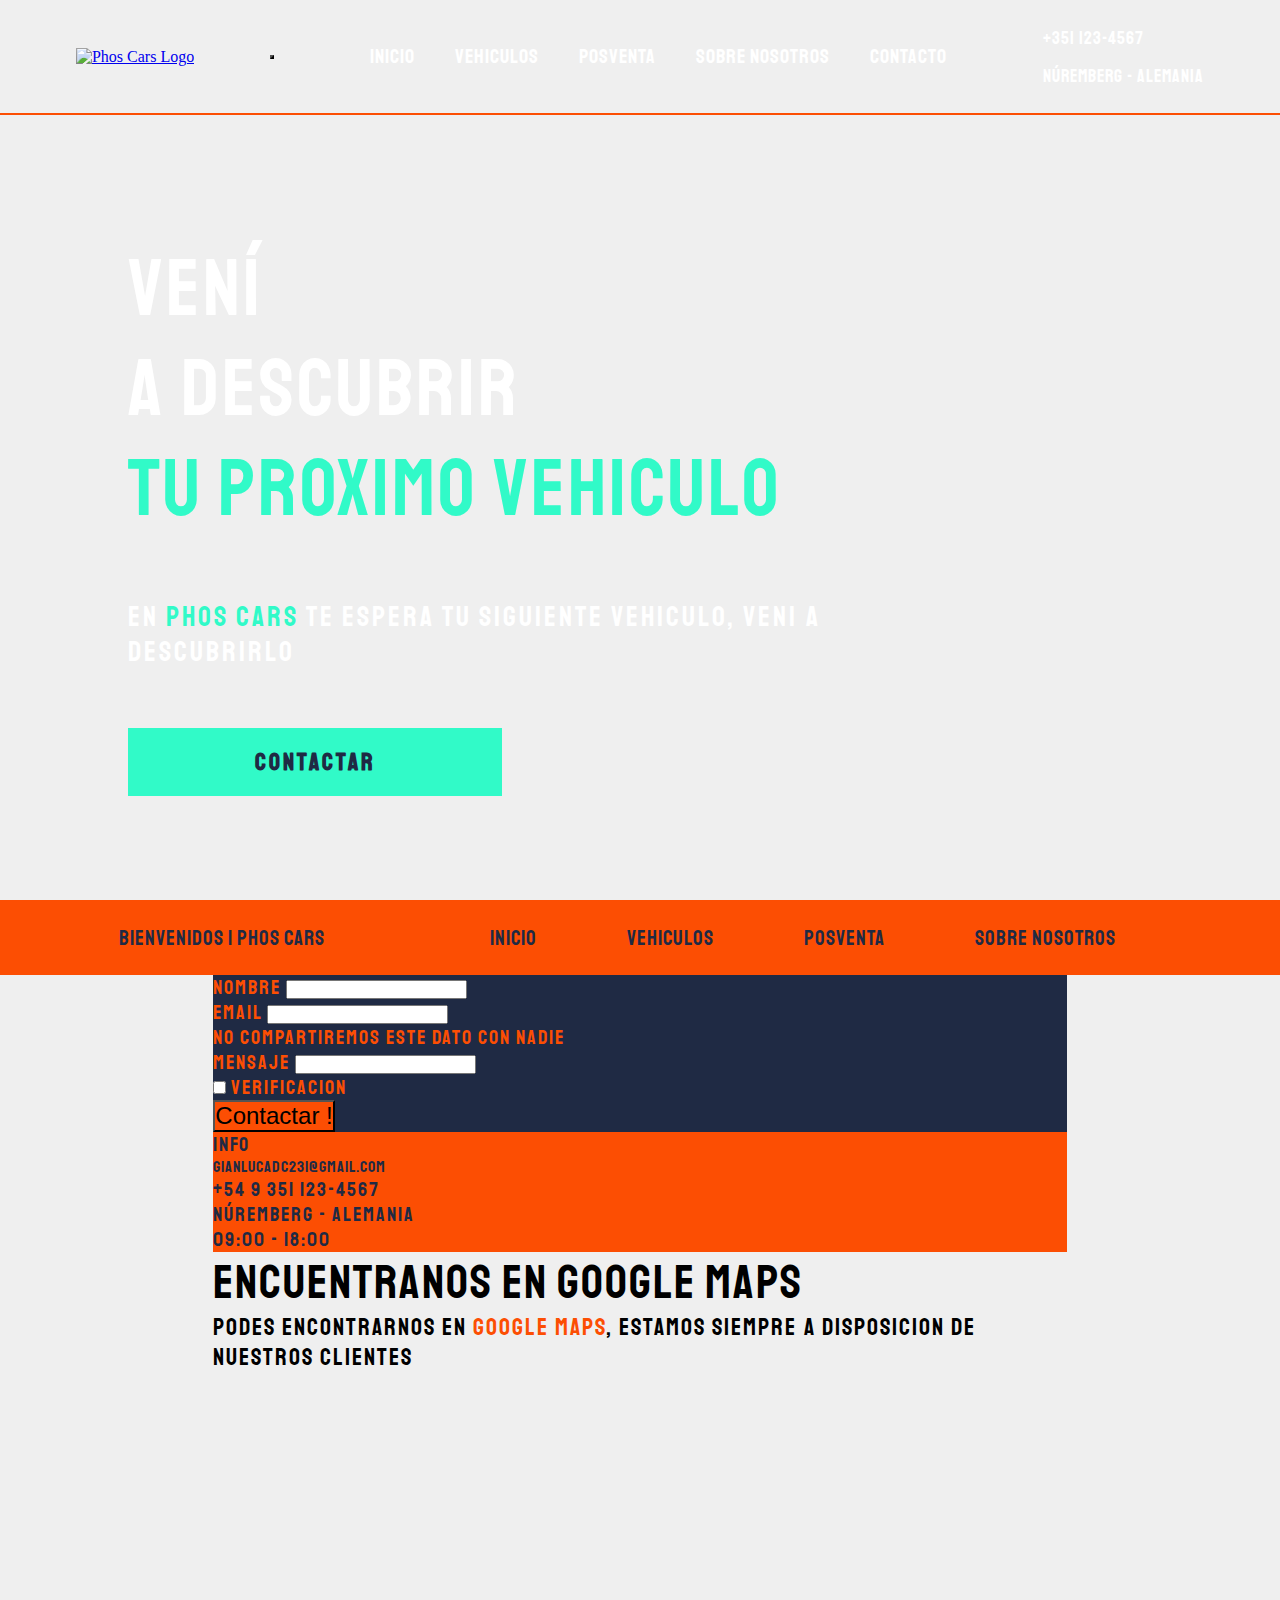
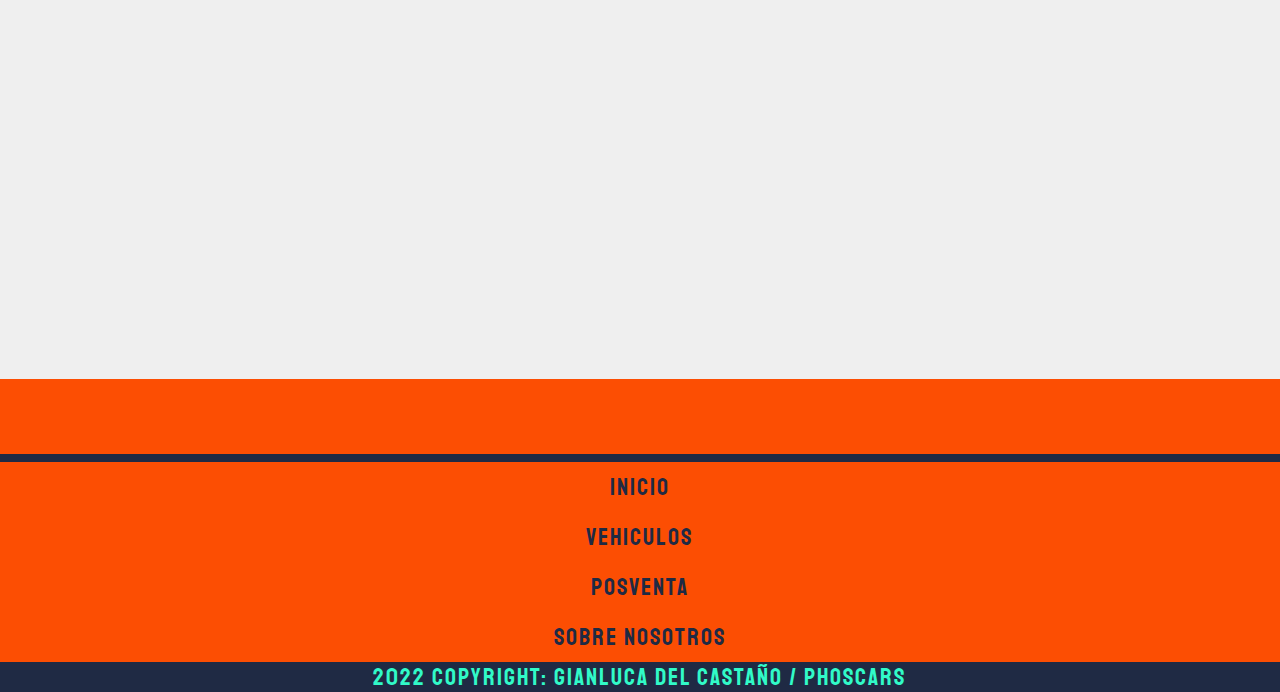
==== commit 595aa3bf: "seo, alt en contacto.html" ====
--- a/pages/contacto.html
+++ b/pages/contacto.html
@@ -4,6 +4,11 @@
     <meta charset="UTF-8">
     <meta http-equiv="X-UA-Compatible" content="IE=edge">
     <meta name="viewport" content="width=device-width, initial-scale=1.0">
+    <!-- SEO -->
+    <!-- Palabras Claves -->
+    <meta name="keywords" content="phos, cars, subaru, mazda, mitsubishi, mantenimiento, japoneses, jdm, bmw, lancia, honda">
+    <!-- Description -->
+    <meta name="description" content="Conocé y Explorá todos los Modelos, Planes de Financiamiento, Servicios de Posventa y Más Entrando a Phos Cars ¡Visitá Nuestra Web!">
     <!-- Fonts Google -->
     <link rel="preconnect" href="https://fonts.googleapis.com">
     <link rel="preconnect" href="https://fonts.gstatic.com" crossorigin>
@@ -78,7 +83,7 @@
         <!-- HEADER -->
         <!-- HEADER-SECUNADARIO -->
         <div id="contact" class="headerSec">
-            <a href="./index.html" class="bienvenidos">BIENVENIDOS | Phos Cars</a>
+            <a href="../index.html" class="bienvenidos">BIENVENIDOS | Phos Cars</a>
             <ul>
                 <li><a href="../index.html">INICIO</a></li>
                 <li><a href="./vehiuclos.html">VEHICULOS</a></li>
--- a/css/style.css
+++ b/css/style.css
@@ -15,6 +15,20 @@
 
 :root {
   --bs-body-line-height: none; }
+
+.bodySobreNosotros {
+  background: linear-gradient(-45deg, #fc4e03, #1f2a44, #31fac8);
+  background-size: 400% 400%;
+  animation: gradient 15s ease infinite;
+  height: auto; }
+
+@keyframes gradient {
+  0% {
+    background-position: 0% 50%; }
+  50% {
+    background-position: 100% 50%; }
+  100% {
+    background-position: 0% 50%; } }
 
 .contenedorGrid {
   display: grid;
@@ -42,11 +56,17 @@
       .header .headerPrincipal ul li {
         list-style: none; }
         .header .headerPrincipal ul li .nav-link {
-          color: #1f2a44;
-          display: inline !important; }
+          color: white;
+          display: inline !important;
+          transition: all ease 0.15s; }
           @media (min-width: 768px) {
             .header .headerPrincipal ul li .nav-link {
               padding: 15px 20px; } }
+          .header .headerPrincipal ul li .nav-link:hover {
+            color: #31fac8; }
+            @media (max-width: 767px) {
+              .header .headerPrincipal ul li .nav-link:hover {
+                color: #fc4e03; } }
         .header .headerPrincipal ul li a {
           text-decoration: none;
           color: #1f2a44;
@@ -56,7 +76,7 @@
           letter-spacing: 1px;
           font-size: 1.25rem; }
           .header .headerPrincipal ul li a:hover {
-            border-bottom: 5px #fc4e03 solid;
+            border-bottom: 5px #31fac8 solid;
             color: #fc4e03; }
           @media (max-width: 767px) {
             .header .headerPrincipal ul li a {
@@ -74,7 +94,8 @@
       justify-content: space-evenly;
       font-family: 'Staatliches', cursive;
       letter-spacing: 1px;
-      font-size: 1.1rem; }
+      font-size: 1.1rem;
+      color: white; }
       .header .headerPrincipal .headerInfo .fas {
         color: #fc4e03;
         font-size: 20px; }
@@ -94,7 +115,7 @@
       background-color: #31fac8; }
   .header .headerImagen {
     height: 100%;
-    background-image: url(../images/background_imageSEO.jpg);
+    background-image: url(../images/backgrounds/bg15.jpg);
     background-position: center;
     background-size: cover; }
     .header .headerImagen .textoHeaderIndex {
@@ -922,6 +943,670 @@
       .footer .copyright {
         text-align: center; } }
 
+.contenedorGridPosventa {
+  display: grid;
+  grid-template-columns: 0.2fr 1fr 0.2fr;
+  grid-template-rows: 100vh 75px auto auto;
+  grid-template-areas: "headerPosventa headerPosventa headerPosventa"+ "headerSec headerSec headerSec"+ ". posventa ."+ "footer footer footer"; }
+  @media (max-width: 1024px) {
+    .contenedorGridPosventa {
+      grid-template-areas: "headerPosventa headerPosventa headerPosventa"+ "headerSec headerSec headerSec"+ "posventa posventa posventa"+ "footer footer footer"; } }
+
+.headerPosventa {
+  grid-area: headerPosventa; }
+  .headerPosventa .headerPrincipal {
+    width: 100%;
+    height: 115px;
+    display: flex;
+    justify-content: space-evenly;
+    align-items: center;
+    border-bottom: #fc4e03 2px solid;
+    position: absolute; }
+    .headerPosventa .headerPrincipal ul {
+      display: flex;
+      flex-wrap: wrap;
+      transition: all ease 0.15s; }
+      .headerPosventa .headerPrincipal ul li {
+        list-style: none; }
+        .headerPosventa .headerPrincipal ul li .nav-link {
+          color: #fc4e03;
+          display: inline !important;
+          transition: all ease 0.15s; }
+          @media (min-width: 768px) {
+            .headerPosventa .headerPrincipal ul li .nav-link {
+              padding: 15px 20px; } }
+          .headerPosventa .headerPrincipal ul li .nav-link:hover {
+            color: #31fac8; }
+            @media (max-width: 767px) {
+              .headerPosventa .headerPrincipal ul li .nav-link:hover {
+                color: white; } }
+        .headerPosventa .headerPrincipal ul li a {
+          text-decoration: none;
+          padding: 15px 20px;
+          transition: all ease 0.15s;
+          font-family: 'Staatliches', cursive;
+          letter-spacing: 1px;
+          font-size: 1.25rem; }
+          .headerPosventa .headerPrincipal ul li a:hover {
+            border-bottom: 5px #31fac8 solid;
+            color: #fc4e03; }
+          @media (max-width: 767px) {
+            .headerPosventa .headerPrincipal ul li a {
+              font-size: 2rem; } }
+        @media (max-width: 767px) {
+          .headerPosventa .headerPrincipal ul li {
+            padding: 20px 0; } }
+    @media (max-width: 767px) {
+      .headerPosventa .headerPrincipal .navbar-nav {
+        align-items: center; } }
+    .headerPosventa .headerPrincipal .headerInfo {
+      height: 80%;
+      display: flex;
+      flex-direction: column;
+      justify-content: space-evenly;
+      font-family: 'Staatliches', cursive;
+      letter-spacing: 1px;
+      font-size: 1.1rem;
+      color: #31fac8; }
+      .headerPosventa .headerPrincipal .headerInfo .fas {
+        color: #fc4e03;
+        font-size: 20px; }
+    @media (max-width: 950px) {
+      .headerPosventa .headerPrincipal .disabled {
+        display: none; } }
+    .headerPosventa .headerPrincipal .navbar-collapse {
+      flex-grow: 0; }
+    @media (max-width: 767px) {
+      .headerPosventa .headerPrincipal .navbar-collapse {
+        background-color: #31fac8;
+        z-index: 2; } }
+    @media (max-width: 425px) {
+      .headerPosventa .headerPrincipal {
+        z-index: 1; } }
+    .headerPosventa .headerPrincipal .navbar-toggler {
+      background-color: #31fac8; }
+  .headerPosventa .headerImagen {
+    height: 100%;
+    background-image: url(../images/backgrounds/bg13.jpg);
+    background-position: center;
+    background-size: cover; }
+    .headerPosventa .headerImagen .textoHeaderIndex {
+      color: white;
+      width: 45%;
+      height: 65%;
+      display: flex;
+      flex-direction: column;
+      justify-content: space-evenly;
+      align-items: flex-start;
+      position: relative;
+      top: 20%;
+      left: 10%;
+      font-family: 'Staatliches', cursive;
+      letter-spacing: 3px; }
+      .headerPosventa .headerImagen .textoHeaderIndex p {
+        font-size: 1.75rem; }
+        @media (max-width: 767px) {
+          .headerPosventa .headerImagen .textoHeaderIndex p {
+            font-size: 1.5rem; } }
+        @media (max-width: 424px) {
+          .headerPosventa .headerImagen .textoHeaderIndex p {
+            font-size: 1.25rem; } }
+      .headerPosventa .headerImagen .textoHeaderIndex a {
+        height: 10%;
+        width: 45%; }
+        .headerPosventa .headerImagen .textoHeaderIndex a button {
+          height: 100%;
+          width: 100%;
+          background-color: #31fac8;
+          border: none;
+          color: #1f2a44;
+          font-weight: bold;
+          font-size: 1.5rem;
+          letter-spacing: 3px;
+          font-family: 'Staatliches', cursive;
+          transition: all 0.3s ease-in-out;
+          cursor: pointer; }
+          .headerPosventa .headerImagen .textoHeaderIndex a button:hover {
+            background-color: #fc4e03; }
+          @media (max-width: 424px) {
+            .headerPosventa .headerImagen .textoHeaderIndex a button {
+              font-size: 1.25rem; } }
+      .headerPosventa .headerImagen .textoHeaderIndex .tituloTextoHeaderIndex p {
+        font-size: 6.5rem; }
+        @media (max-width: 1900px) {
+          .headerPosventa .headerImagen .textoHeaderIndex .tituloTextoHeaderIndex p {
+            font-size: 5.5rem; } }
+        @media (max-width: 1600px) {
+          .headerPosventa .headerImagen .textoHeaderIndex .tituloTextoHeaderIndex p {
+            font-size: 5rem; } }
+        @media (max-width: 812px) {
+          .headerPosventa .headerImagen .textoHeaderIndex .tituloTextoHeaderIndex p {
+            font-size: 4rem; } }
+        @media (max-width: 424px) {
+          .headerPosventa .headerImagen .textoHeaderIndex .tituloTextoHeaderIndex p {
+            font-size: 3.75rem; } }
+      .headerPosventa .headerImagen .textoHeaderIndex .tituloTextoHeaderIndex .legendario {
+        color: #31fac8; }
+      @media (max-width: 1440px) {
+        .headerPosventa .headerImagen .textoHeaderIndex {
+          width: 50%;
+          height: 75%; } }
+      @media (max-width: 1300px) {
+        .headerPosventa .headerImagen .textoHeaderIndex {
+          width: 65%;
+          height: 75%; } }
+      @media (max-width: 865px) {
+        .headerPosventa .headerImagen .textoHeaderIndex {
+          width: 80%;
+          height: 75%; } }
+      @media (max-width: 424px) {
+        .headerPosventa .headerImagen .textoHeaderIndex {
+          left: 5%;
+          width: 90%;
+          height: 75%; } }
+      @media (max-width: 340px) {
+        .headerPosventa .headerImagen .textoHeaderIndex {
+          left: 2%;
+          width: 96%;
+          height: 75%; } }
+    @media (max-width: 1024px) {
+      .headerPosventa .headerImagen {
+        background-position: -280px; } }
+    @media (max-width: 1023px) {
+      .headerPosventa .headerImagen {
+        background-position: 70%; } }
+    @media (max-width: 425px) {
+      .headerPosventa .headerImagen {
+        background-image: url(../images/phoneBackground.jpg);
+        position: relative; }
+        .headerPosventa .headerImagen:before {
+          content: '';
+          position: absolute;
+          top: 0;
+          bottom: 0;
+          left: 0;
+          right: 0;
+          background-color: rgba(0, 0, 0, 0.5); } }
+
+.posventa {
+  grid-area: posventa;
+  font-family: 'Roboto', sans-serif;
+  letter-spacing: 1px;
+  font-size: 1.1rem;
+  margin-top: 3rem; }
+  .posventa .revision {
+    display: flex; }
+    .posventa .revision .tituloRevision {
+      display: flex;
+      flex-direction: column;
+      justify-content: space-evenly;
+      align-items: center;
+      padding-right: 5%;
+      font-size: 2.5rem;
+      color: #fc4e03;
+      text-align: center;
+      font-weight: bold; }
+      @media (max-width: 850px) {
+        .posventa .revision .tituloRevision {
+          padding-right: 0; } }
+    .posventa .revision ul {
+      display: flex;
+      justify-content: space-evenly;
+      flex-direction: column; }
+      .posventa .revision ul li {
+        list-style: decimal; }
+      @media (max-width: 850px) {
+        .posventa .revision ul {
+          padding: 0 5%; } }
+    @media (max-width: 424px) {
+      .posventa .revision img {
+        width: 100%; } }
+    @media (max-width: 850px) {
+      .posventa .revision {
+        flex-direction: column; } }
+  .posventa .servicio {
+    display: flex;
+    margin-top: 3rem; }
+    .posventa .servicio .tituloServicio {
+      display: flex;
+      flex-direction: column;
+      justify-content: space-evenly;
+      align-items: center;
+      font-size: 2.5rem;
+      padding-right: 5%;
+      color: #fc4e03;
+      font-weight: bold;
+      text-align: center; }
+      @media (max-width: 850px) {
+        .posventa .servicio .tituloServicio {
+          padding-right: 0; } }
+    .posventa .servicio .textoServicio {
+      display: flex;
+      flex-direction: column;
+      justify-content: space-evenly; }
+      @media (max-width: 850px) {
+        .posventa .servicio .textoServicio {
+          padding: 0 5%; } }
+    @media (max-width: 424px) {
+      .posventa .servicio img {
+        width: 100%; } }
+    @media (max-width: 850px) {
+      .posventa .servicio {
+        flex-direction: column; } }
+  .posventa .mantenimiento {
+    display: flex;
+    margin-top: 3rem; }
+    .posventa .mantenimiento .tituloMantenimiento {
+      display: flex;
+      flex-direction: column;
+      justify-content: space-evenly;
+      align-items: center;
+      padding-right: 5%;
+      font-size: 2rem;
+      text-align: center;
+      color: #fc4e03;
+      font-weight: bold; }
+      @media (max-width: 850px) {
+        .posventa .mantenimiento .tituloMantenimiento {
+          padding-right: 0; } }
+    .posventa .mantenimiento .textoMantenimiento {
+      display: flex;
+      flex-direction: column;
+      justify-content: space-evenly; }
+      @media (max-width: 850px) {
+        .posventa .mantenimiento .textoMantenimiento {
+          padding: 0 5%; } }
+    @media (max-width: 424px) {
+      .posventa .mantenimiento img {
+        width: 100%; } }
+    @media (max-width: 850px) {
+      .posventa .mantenimiento {
+        flex-direction: column; } }
+  .posventa .vehiculo {
+    display: flex;
+    justify-content: space-evenly;
+    align-items: center; }
+    .posventa .vehiculo img {
+      width: 100%; }
+    .posventa .vehiculo .garantia {
+      height: 800px;
+      width: 45%;
+      display: flex;
+      flex-direction: column;
+      justify-content: space-evenly;
+      text-align: center; }
+      .posventa .vehiculo .garantia .tituloGarantia {
+        color: #fc4e03;
+        font-weight: bold;
+        font-size: 2rem;
+        text-align: center; }
+      @media (max-width: 850px) {
+        .posventa .vehiculo .garantia p {
+          padding: 0 5%; } }
+      @media (max-width: 850px) {
+        .posventa .vehiculo .garantia {
+          width: 100%; } }
+    .posventa .vehiculo .equipo {
+      height: 800px;
+      width: 45%;
+      display: flex;
+      flex-direction: column;
+      justify-content: space-evenly;
+      text-align: center; }
+      .posventa .vehiculo .equipo img {
+        width: 100%; }
+      .posventa .vehiculo .equipo .tituloEquipo {
+        color: #fc4e03;
+        font-weight: bold;
+        font-size: 2rem;
+        text-align: center; }
+      @media (max-width: 850px) {
+        .posventa .vehiculo .equipo p {
+          padding: 0 5%; } }
+      @media (max-width: 850px) {
+        .posventa .vehiculo .equipo {
+          width: 100%; } }
+    @media (max-width: 850px) {
+      .posventa .vehiculo {
+        flex-direction: column; } }
+  .posventa .colision {
+    display: flex;
+    flex-direction: column;
+    align-items: center;
+    margin-bottom: 2rem; }
+    .posventa .colision .tituloColision {
+      color: #fc4e03;
+      font-weight: bold;
+      font-size: 2rem;
+      text-align: center; }
+    .posventa .colision img {
+      padding: 2rem 0;
+      width: 80%; }
+      @media (max-width: 850px) {
+        .posventa .colision img {
+          width: 100%; } }
+    @media (max-width: 850px) {
+      .posventa .colision p {
+        padding: 0 5%; } }
+
+.contenedorGridSobreNosotros {
+  display: grid;
+  grid-template-columns: 0.25fr 1fr 0.25fr;
+  grid-template-rows: 100vh 75px auto auto;
+  grid-template-areas: "headerSobreNosotros headerSobreNosotros headerSobreNosotros"+ "headerSec headerSec headerSec"+ ". sobreNosotros ."+ "footer footer footer"; }
+  @media (max-width: 1440px) {
+    .contenedorGridSobreNosotros {
+      grid-template-columns: 0.1fr 1fr 0.1fr; } }
+  @media (max-width: 950px) {
+    .contenedorGridSobreNosotros {
+      grid-template-areas: "headerSobreNosotros headerSobreNosotros headerSobreNosotros"+ "headerSec headerSec headerSec"+ "sobreNosotros sobreNosotros sobreNosotros"+ "footer footer footer"; } }
+
+.headerSobreNosotros {
+  grid-area: headerSobreNosotros; }
+  .headerSobreNosotros .headerPrincipal {
+    width: 100%;
+    height: 115px;
+    display: flex;
+    justify-content: space-evenly;
+    align-items: center;
+    border-bottom: #fc4e03 2px solid;
+    position: absolute; }
+    .headerSobreNosotros .headerPrincipal ul {
+      display: flex;
+      flex-wrap: wrap;
+      transition: all ease 0.15s; }
+      .headerSobreNosotros .headerPrincipal ul li {
+        list-style: none; }
+        .headerSobreNosotros .headerPrincipal ul li .nav-link {
+          color: white;
+          display: inline !important;
+          transition: all ease 0.15s; }
+          @media (min-width: 768px) {
+            .headerSobreNosotros .headerPrincipal ul li .nav-link {
+              padding: 15px 20px; } }
+          .headerSobreNosotros .headerPrincipal ul li .nav-link:hover {
+            color: #31fac8; }
+            @media (max-width: 767px) {
+              .headerSobreNosotros .headerPrincipal ul li .nav-link:hover {
+                color: #fc4e03; } }
+        .headerSobreNosotros .headerPrincipal ul li a {
+          text-decoration: none;
+          padding: 15px 20px;
+          transition: all ease 0.15s;
+          font-family: 'Staatliches', cursive;
+          letter-spacing: 1px;
+          font-size: 1.25rem; }
+          .headerSobreNosotros .headerPrincipal ul li a:hover {
+            border-bottom: 5px #31fac8 solid;
+            color: #fc4e03; }
+          @media (max-width: 767px) {
+            .headerSobreNosotros .headerPrincipal ul li a {
+              font-size: 2rem; } }
+        @media (max-width: 767px) {
+          .headerSobreNosotros .headerPrincipal ul li {
+            padding: 20px 0; } }
+    @media (max-width: 767px) {
+      .headerSobreNosotros .headerPrincipal .navbar-nav {
+        align-items: center; } }
+    .headerSobreNosotros .headerPrincipal .headerInfo {
+      height: 80%;
+      display: flex;
+      flex-direction: column;
+      justify-content: space-evenly;
+      font-family: 'Staatliches', cursive;
+      letter-spacing: 1px;
+      font-size: 1.1rem;
+      color: #31fac8; }
+      .headerSobreNosotros .headerPrincipal .headerInfo .fas {
+        color: #fc4e03;
+        font-size: 20px; }
+    @media (max-width: 950px) {
+      .headerSobreNosotros .headerPrincipal .disabled {
+        display: none; } }
+    .headerSobreNosotros .headerPrincipal .navbar-collapse {
+      flex-grow: 0; }
+    @media (max-width: 767px) {
+      .headerSobreNosotros .headerPrincipal .navbar-collapse {
+        background-color: #31fac8;
+        z-index: 2; } }
+    @media (max-width: 425px) {
+      .headerSobreNosotros .headerPrincipal {
+        z-index: 1; } }
+    .headerSobreNosotros .headerPrincipal .navbar-toggler {
+      background-color: #31fac8; }
+  .headerSobreNosotros .headerImagen {
+    height: 100%;
+    background-image: url(../images/backgrounds/bg17.jpg);
+    background-position: center;
+    background-size: cover; }
+    .headerSobreNosotros .headerImagen .textoHeaderIndex {
+      color: white;
+      width: 45%;
+      height: 65%;
+      display: flex;
+      flex-direction: column;
+      justify-content: space-evenly;
+      align-items: flex-start;
+      position: relative;
+      top: 20%;
+      left: 10%;
+      font-family: 'Staatliches', cursive;
+      letter-spacing: 3px; }
+      .headerSobreNosotros .headerImagen .textoHeaderIndex p {
+        font-size: 1.75rem; }
+        @media (max-width: 767px) {
+          .headerSobreNosotros .headerImagen .textoHeaderIndex p {
+            font-size: 1.5rem; } }
+        @media (max-width: 424px) {
+          .headerSobreNosotros .headerImagen .textoHeaderIndex p {
+            font-size: 1.25rem; } }
+      .headerSobreNosotros .headerImagen .textoHeaderIndex a {
+        height: 10%;
+        width: 45%; }
+        .headerSobreNosotros .headerImagen .textoHeaderIndex a button {
+          height: 100%;
+          width: 100%;
+          background-color: #31fac8;
+          border: none;
+          color: #1f2a44;
+          font-weight: bold;
+          font-size: 1.5rem;
+          letter-spacing: 3px;
+          font-family: 'Staatliches', cursive;
+          transition: all 0.3s ease-in-out;
+          cursor: pointer; }
+          .headerSobreNosotros .headerImagen .textoHeaderIndex a button:hover {
+            background-color: #fc4e03; }
+          @media (max-width: 424px) {
+            .headerSobreNosotros .headerImagen .textoHeaderIndex a button {
+              font-size: 1.25rem; } }
+      .headerSobreNosotros .headerImagen .textoHeaderIndex .tituloTextoHeaderIndex p {
+        font-size: 6.5rem; }
+        @media (max-width: 1900px) {
+          .headerSobreNosotros .headerImagen .textoHeaderIndex .tituloTextoHeaderIndex p {
+            font-size: 5.5rem; } }
+        @media (max-width: 1600px) {
+          .headerSobreNosotros .headerImagen .textoHeaderIndex .tituloTextoHeaderIndex p {
+            font-size: 5rem; } }
+        @media (max-width: 812px) {
+          .headerSobreNosotros .headerImagen .textoHeaderIndex .tituloTextoHeaderIndex p {
+            font-size: 4rem; } }
+        @media (max-width: 424px) {
+          .headerSobreNosotros .headerImagen .textoHeaderIndex .tituloTextoHeaderIndex p {
+            font-size: 3.75rem; } }
+      .headerSobreNosotros .headerImagen .textoHeaderIndex .tituloTextoHeaderIndex .legendario {
+        color: #31fac8; }
+      @media (max-width: 1440px) {
+        .headerSobreNosotros .headerImagen .textoHeaderIndex {
+          width: 50%;
+          height: 75%; } }
+      @media (max-width: 1300px) {
+        .headerSobreNosotros .headerImagen .textoHeaderIndex {
+          width: 65%;
+          height: 75%; } }
+      @media (max-width: 865px) {
+        .headerSobreNosotros .headerImagen .textoHeaderIndex {
+          width: 80%;
+          height: 75%; } }
+      @media (max-width: 424px) {
+        .headerSobreNosotros .headerImagen .textoHeaderIndex {
+          left: 5%;
+          width: 90%;
+          height: 75%; } }
+      @media (max-width: 340px) {
+        .headerSobreNosotros .headerImagen .textoHeaderIndex {
+          left: 2%;
+          width: 96%;
+          height: 75%; } }
+    @media (max-width: 1024px) {
+      .headerSobreNosotros .headerImagen {
+        background-position: -280px; } }
+    @media (max-width: 768px) {
+      .headerSobreNosotros .headerImagen {
+        background-position: -450px; } }
+    @media (max-width: 425px) {
+      .headerSobreNosotros .headerImagen {
+        background-image: url(../images/phoneBackground.jpg);
+        position: relative;
+        background-position: center; }
+        .headerSobreNosotros .headerImagen:before {
+          content: '';
+          position: absolute;
+          top: 0;
+          bottom: 0;
+          left: 0;
+          right: 0;
+          background-color: rgba(0, 0, 0, 0.5); } }
+
+.sobreNosotros {
+  grid-area: sobreNosotros;
+  display: grid;
+  grid-template-columns: 1fr 1fr;
+  grid-template-rows: 1fr auto 1fr;
+  grid-template-areas: "vision vision"+ "empresa garage"+ "distribucion distribucion";
+  font-family: 'Staatliches', cursive; }
+  .sobreNosotros p {
+    font-size: 1.5rem;
+    color: #31fac8; }
+    @media (max-width: 425px) {
+      .sobreNosotros p {
+        font-size: 1.15rem; } }
+  .sobreNosotros .titulo {
+    font-size: 3rem;
+    letter-spacing: 2px;
+    color: #31fac8; }
+    @media (max-width: 1439px) {
+      .sobreNosotros .titulo {
+        padding-top: 2rem; } }
+    @media (max-width: 600px) {
+      .sobreNosotros .titulo {
+        padding-top: 4rem; } }
+    @media (max-width: 425px) {
+      .sobreNosotros .titulo {
+        font-size: 2rem; } }
+  .sobreNosotros .texto {
+    display: flex;
+    flex-direction: column;
+    justify-content: space-evenly;
+    align-items: center;
+    height: 25%;
+    text-align: center; }
+  .sobreNosotros button {
+    border: none;
+    background-color: #31fac8;
+    color: #fc4e03;
+    transition: all ease 0.2s;
+    padding: 1rem 2rem;
+    font-size: 1.5rem; }
+    .sobreNosotros button:hover {
+      color: #31fac8;
+      background-color: #1f2a44; }
+  .sobreNosotros .vision {
+    grid-area: vision;
+    display: flex;
+    flex-direction: column;
+    justify-content: space-between;
+    align-items: center;
+    margin: 2rem 0; }
+    .sobreNosotros .vision img {
+      width: 95%;
+      height: 75%; }
+      @media (max-width: 950px) {
+        .sobreNosotros .vision img {
+          width: 100%; } }
+  .sobreNosotros .empresa {
+    grid-area: empresa;
+    display: flex;
+    flex-direction: column;
+    justify-content: space-between;
+    align-items: center;
+    margin: 2rem 0; }
+    .sobreNosotros .empresa img {
+      width: 90%;
+      height: 75%;
+      margin-bottom: 2rem; }
+      @media (max-width: 950px) {
+        .sobreNosotros .empresa img {
+          width: 100%; } }
+      @media (max-width: 950px) {
+        .sobreNosotros .empresa img {
+          margin-bottom: 0; } }
+  .sobreNosotros .garage {
+    grid-area: garage;
+    display: flex;
+    flex-direction: column;
+    justify-content: space-between;
+    align-items: center;
+    margin: 2rem 0; }
+    .sobreNosotros .garage img {
+      width: 90%;
+      height: 75%;
+      margin-bottom: 2rem; }
+      @media (max-width: 950px) {
+        .sobreNosotros .garage img {
+          width: 100%; } }
+      @media (max-width: 950px) {
+        .sobreNosotros .garage img {
+          margin-bottom: 0; } }
+  .sobreNosotros .distribucion {
+    grid-area: distribucion;
+    display: flex;
+    flex-direction: column;
+    justify-content: space-between;
+    align-items: center;
+    margin: 2rem 0; }
+    .sobreNosotros .distribucion img {
+      width: 95%;
+      height: 75%; }
+      @media (max-width: 950px) {
+        .sobreNosotros .distribucion img {
+          width: 100%; } }
+    @media (max-width: 768px) {
+      .sobreNosotros .distribucion {
+        padding: 3rem 0; } }
+  @media (max-width: 950px) {
+    .sobreNosotros {
+      grid-template-rows: 1fr auto auto 1fr;
+      grid-template-columns: 1fr;
+      grid-template-areas: "vision"+ "empresa"+ "garage"+ "distribucion"; } }
+
 .contenedorGridContacto {
   display: grid;
   grid-template-columns: 0.25fr 1fr 0.25fr;
@@ -1022,10 +1707,17 @@
         list-style: none; }
         .headerContacto .headerPrincipal ul li .nav-link {
           color: #1f2a44;
-          display: inline !important; }
+          display: inline !important;
+          color: white;
+          transition: all ease 0.15s; }
           @media (min-width: 768px) {
             .headerContacto .headerPrincipal ul li .nav-link {
               padding: 15px 20px; } }
+          .headerContacto .headerPrincipal ul li .nav-link:hover {
+            color: #31fac8; }
+            @media (max-width: 767px) {
+              .headerContacto .headerPrincipal ul li .nav-link:hover {
+                color: #fc4e03; } }
         .headerContacto .headerPrincipal ul li a {
           text-decoration: none;
           color: #1f2a44;
@@ -1035,7 +1727,7 @@
           letter-spacing: 1px;
           font-size: 1.25rem; }
           .headerContacto .headerPrincipal ul li a:hover {
-            border-bottom: 5px #fc4e03 solid;
+            border-bottom: 5px #31fac8 solid;
             color: #fc4e03; }
           @media (max-width: 767px) {
             .headerContacto .headerPrincipal ul li a {
@@ -1053,7 +1745,8 @@
       justify-content: space-evenly;
       font-family: 'Staatliches', cursive;
       letter-spacing: 1px;
-      font-size: 1.1rem; }
+      font-size: 1.1rem;
+      color: white; }
       .headerContacto .headerPrincipal .headerInfo .fas {
         color: #fc4e03;
         font-size: 20px; }
@@ -1073,7 +1766,7 @@
       background-color: #31fac8; }
   .headerContacto .headerImagen {
     height: 100%;
-    background-image: url(../images/contactoBackground.png);
+    background-image: url(../images/backgrounds/bg5.jpg);
     background-position: center;
     background-size: cover; }
     .headerContacto .headerImagen .textoHeaderIndex {
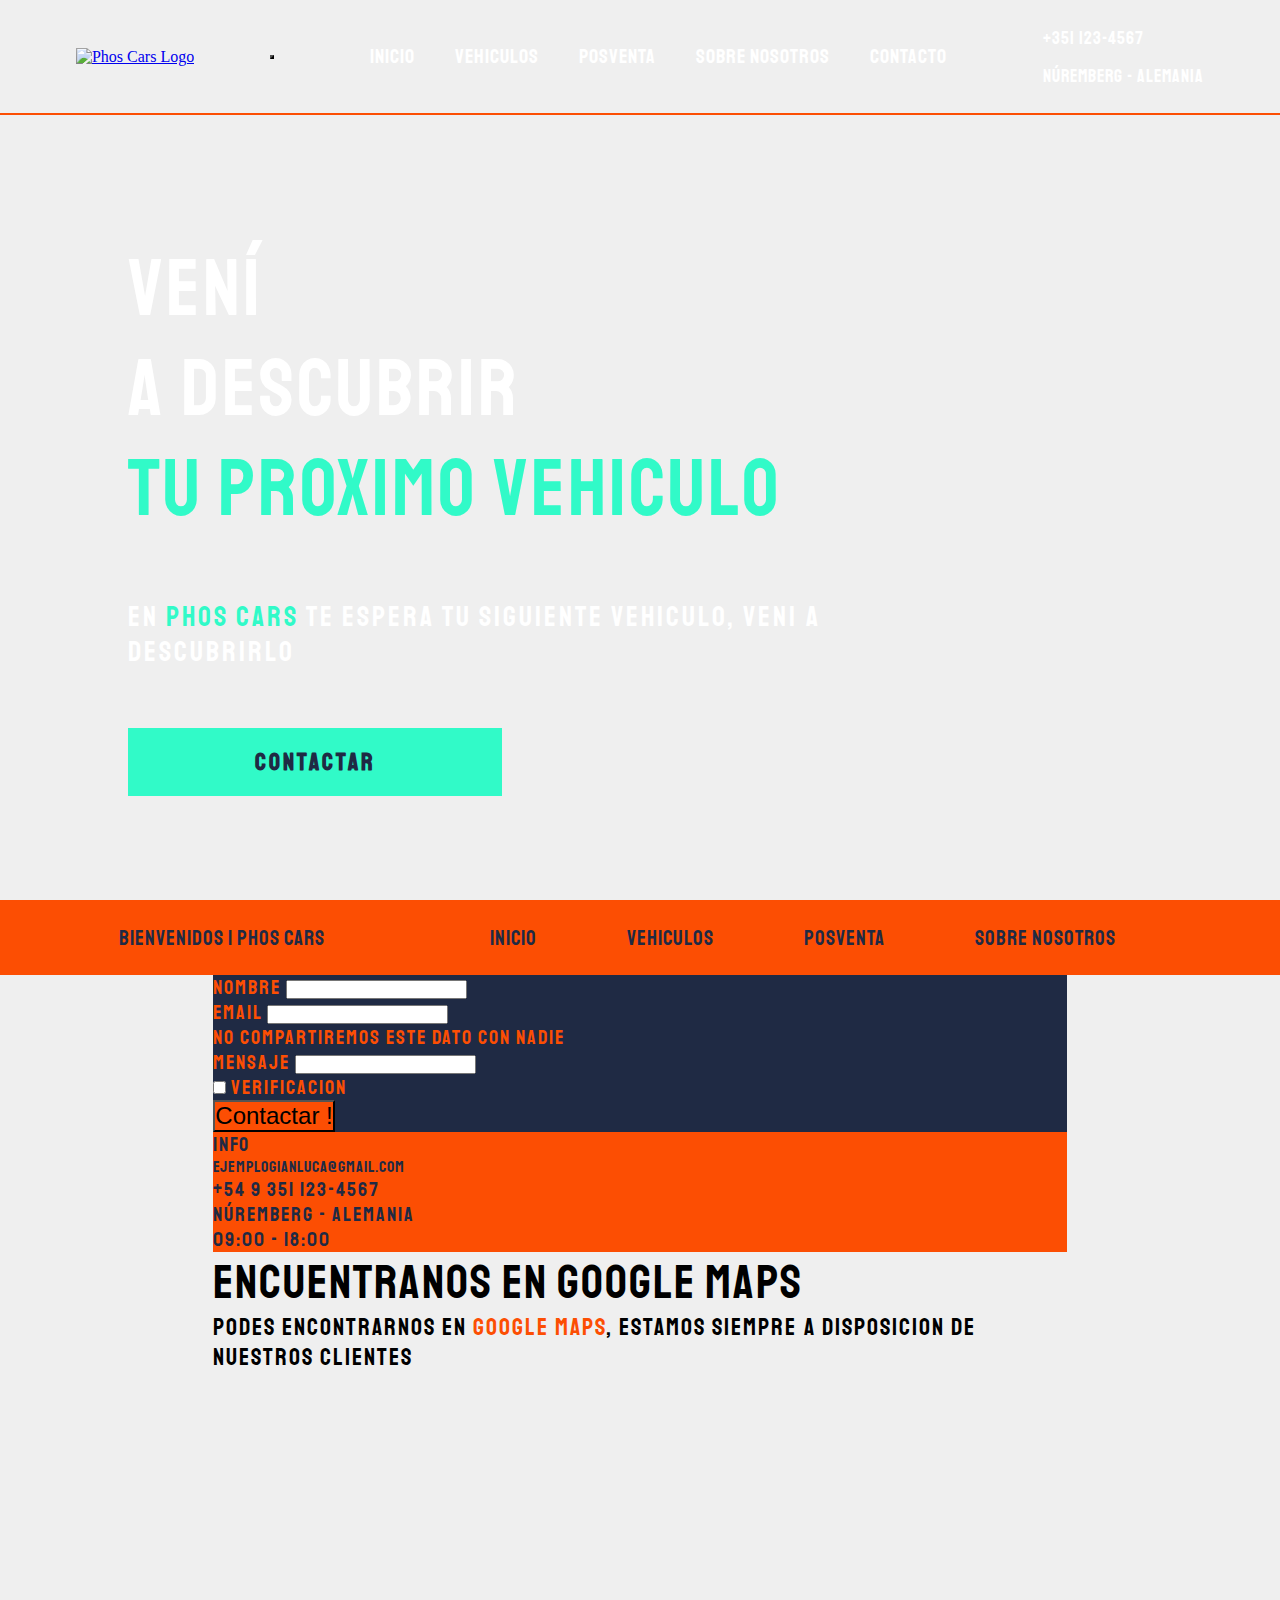
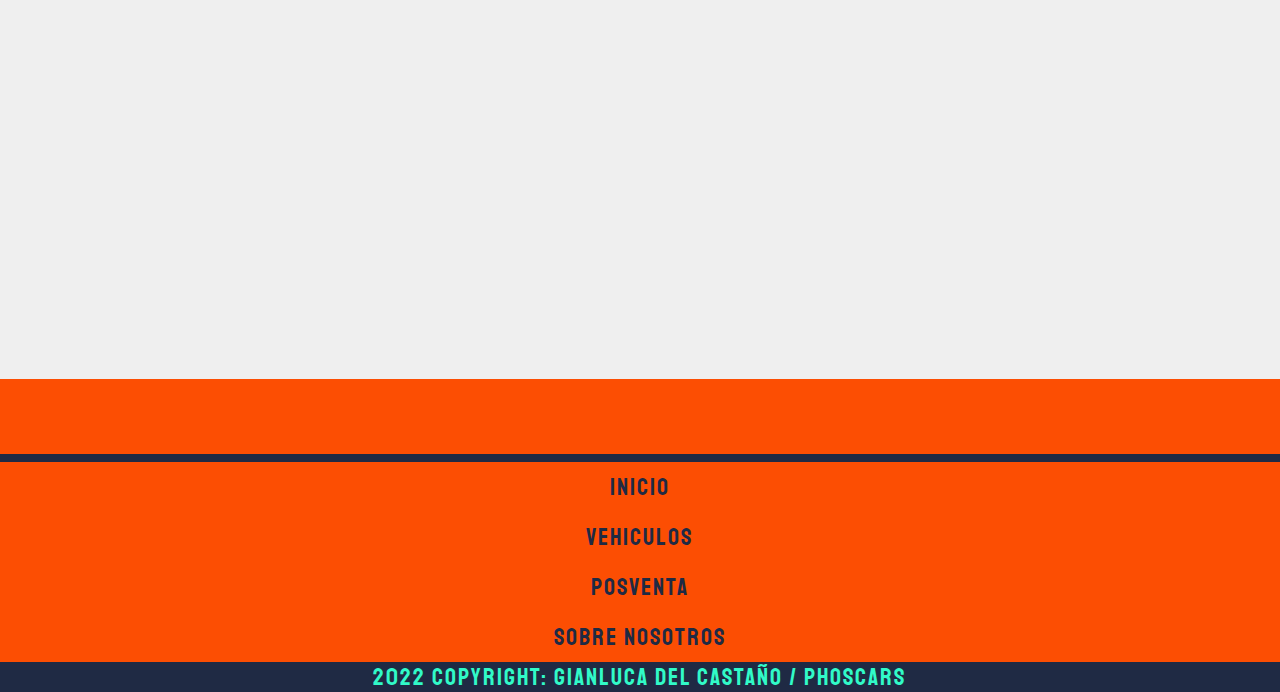
==== commit 2cd0a444: "Agregado mail" ====
--- a/pages/contacto.html
+++ b/pages/contacto.html
@@ -120,7 +120,7 @@
                     <p class="info">INFO</p>
                     <div>
                         <i class="fas fa-envelope azul"></i>
-                        <p class="correo" >gianlucadc231@gmail.com</p>
+                        <p class="correo" >ejemploGianluca@gmail.com</p>
                     </div>
                     <div>
                         <i class="fas fa-phone azul"></i>
